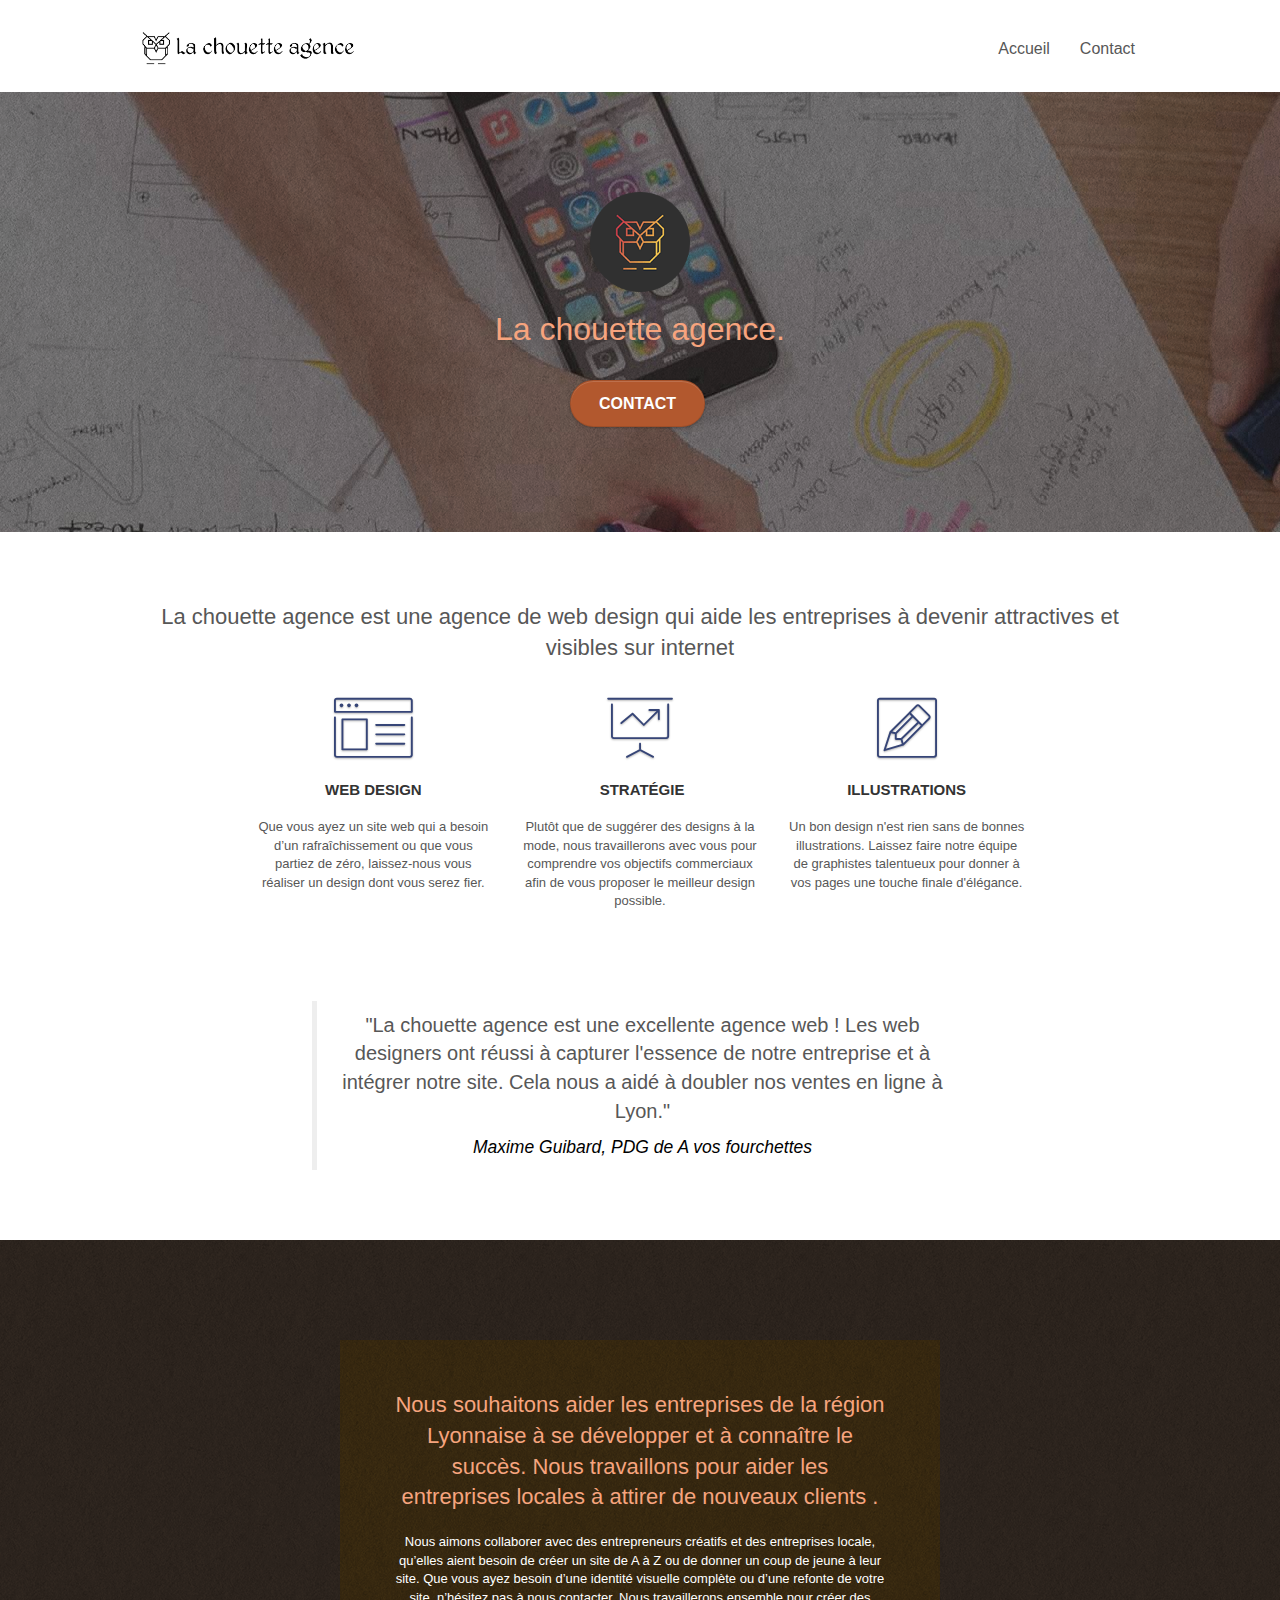
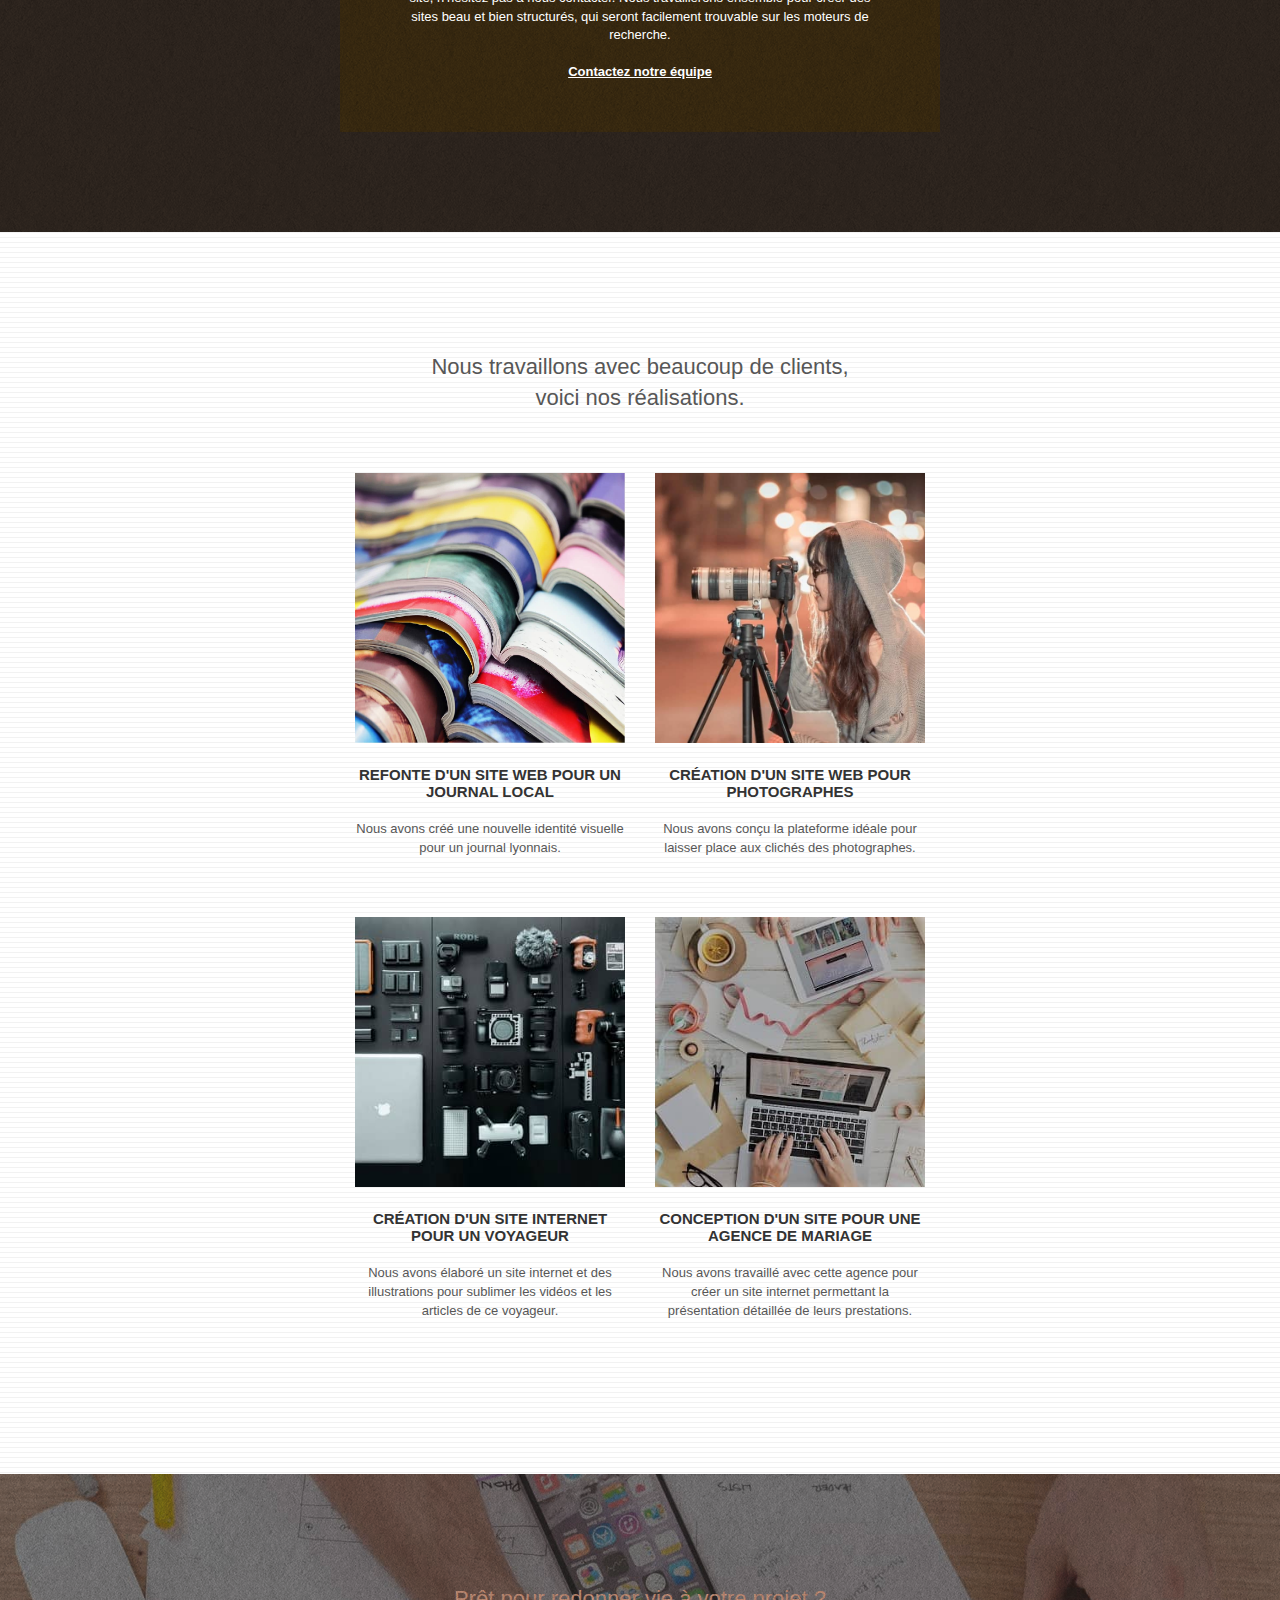
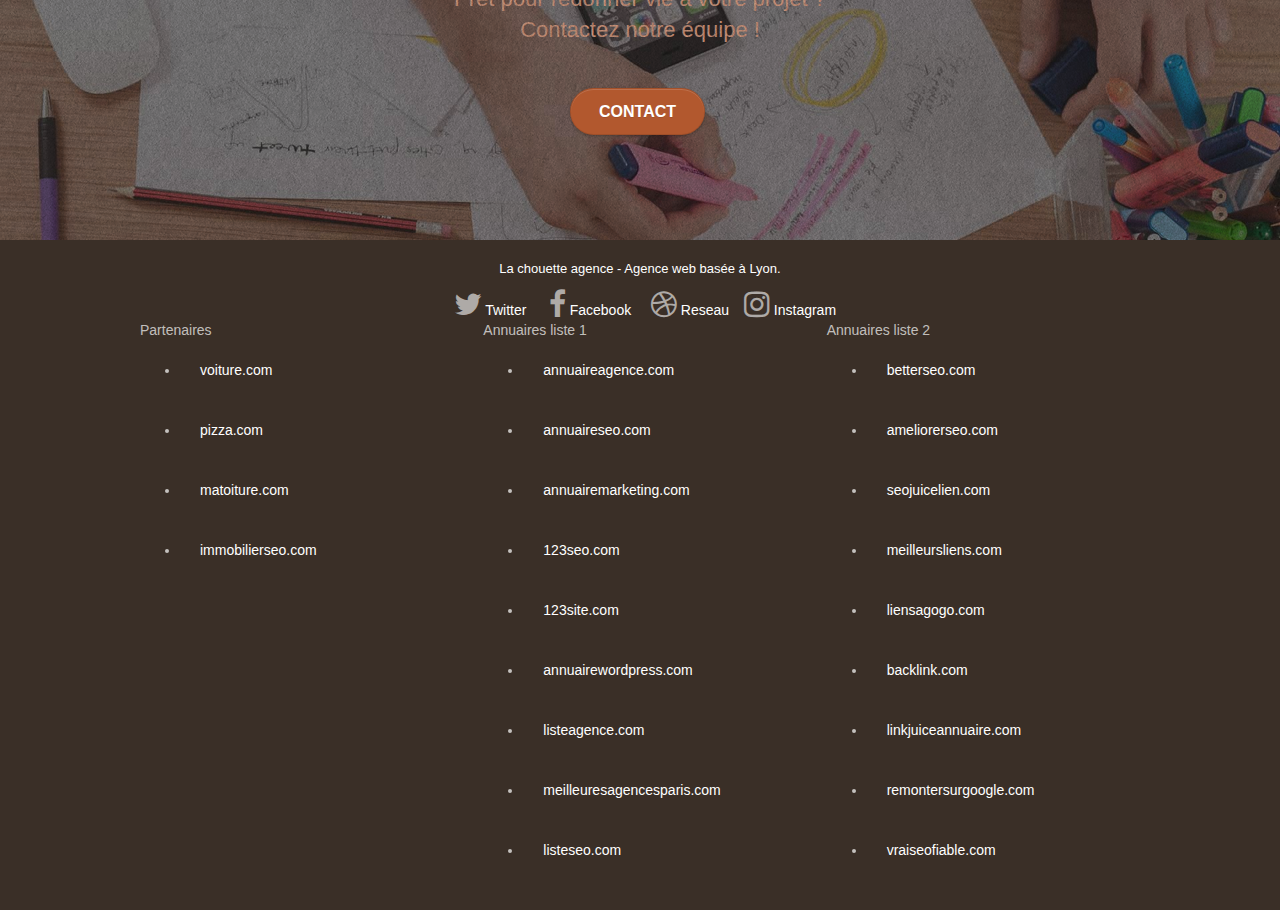
==== index.html @ d40ca48f "essai-defer" ====
<!doctype html>
<html lang="fr">
<head>
	<!-- Global site tag (gtag.js) - Google Analytics -->
<script async src="https://www.googletagmanager.com/gtag/js?id=UA-197945267-1"></script>

    <meta charset="utf-8">
	<meta name="robots" content="index">
    <meta name="description" content="La Chouette Agence est l'agence de web design sur Lyon pour vous aider a realiser tous vos projets (logo, design global, illustrations, animations, création de site ....) ">
    <meta name="viewport" content="width=device-width, initial-scale=1.0, viewport-fit=cover">
    <link rel="shortcut icon" type="image/png" href="favicon.jpg">
    
	<link rel="stylesheet" type="text/css" href="./css/bootstrap.css" media="all">
	<link rel="stylesheet" type="text/css" href="style.css" media="all">
	<link rel="stylesheet" type="text/css" href="./css/font-awesome.min.css" media="all">
	<link rel="stylesheet" type="text/css" href="./css/et-line.css" media="all">

	
    
	<script src="./js/jquery-2.1.0.js" defer ></script>
	<script src="./js/bootstrap.js" defer ></script>
	<script src="./js/blocs.js" async ></script>
	<script src="./js/jquery.touchSwipe.js" defer></script>
	<script src="./js/gmaps.js" defer ></script>

    <title>La Chouette Agence</title>

    
<!-- Analytics -->
 
<!-- Analytics END -->
    
</head>
<body>
<!-- Principal conteneur -->
<div class="page-container">
    
<!-- bloc-0 -->
<header class="bloc bgc-white l-bloc " id="bloc-0">
	<div class="container bloc-sm">
		<nav class="navbar row">
			<div class="navbar-header">
				<a class="navbar-brand" href="index.html"><img src="img/la-chouette-agence.png" alt="logo La Chouette Agence" height="40" /></a>
				<button id="nav-toggle" type="button" class="ui-navbar-toggle navbar-toggle" data-toggle="collapse" data-target=".navbar-1">
					<span class="sr-only">Toggle navigation</span><span class="icon-bar"></span><span class="icon-bar"></span><span class="icon-bar"></span>
				</button>
			</div>
			<div class="collapse navbar-collapse navbar-1 special-dropdown-nav">
				<ul class="site-navigation nav navbar-nav">
					<li>
						<a href="index.html">Accueil</a>
					</li>
					<li>
						<a href="Contact.html">Contact</a>
					</li>
				</ul>
			</div>
		</nav>
	</div>
</header>
<!-- bloc-0 END -->

<!-- bloc-1-presentation -->
<section class="bloc bgc-dark-slate-blue bg-banniere d-bloc bg-t-edge bloc-bg-texture texture-paper b-parallax" id="bloc-1-hero">
	<div class="container bloc-lg">
		<div class="row tight-width-whitespace">
			<div class="col-sm-12">
				<img src="img/logo.png" class="center-block image-resize-mode" width="100" alt="Logo en couleur de la chouette agence" />
				<h1 class="text-center hero-bloc-text tc-white ">
					La chouette agence.
				</h1>
				<div class="text-center">
					<a href="Contact.html" class="btn btn-lg btn-clean btn-rd cta-hero btn-atomic-tangerine" id="cta-hero">Contact</a>
				</div>
			</div>
		</div>
	</div>
</section>
<!-- bloc-1-presentation END -->

<!-- bloc-2-services -->
<section class="bloc bgc-white l-bloc" id="bloc-2-services">
	<div class="container bloc-md">
		<div class="row">
			<div class="col-sm-12 text-center">
				<h2>La chouette agence est une agence de web design qui aide les entreprises à devenir attractives et visibles sur internet</h2>
			</div>
		</div>
		<div class="row voffset-lg med-width-whitespace">
			<div class="col-sm-4">
				<div class="text-center">
					<span class="et-icon-browser sm-shadow icon-dark-slate-blue icons icon-lg"></span>
				</div>
				<h3 class="mg-md text-center">
					Web design
				</h3>
				<p class="text-center ">
					Que vous ayez un site web qui a besoin d&rsquo;un rafraîchissement ou que vous partiez de zéro, laissez-nous vous réaliser un design dont vous serez fier.
				</p>
			</div>
			<div class="col-sm-4">
				<div class="text-center">
					<span class="et-icon-presentation sm-shadow icon-dark-slate-blue icons icon-lg"></span>
				</div>
				<h3 class="mg-md text-center">
					&nbsp;Stratégie
				</h3>
				<p class="text-center ">
					Plutôt que de suggérer des designs à la mode, nous travaillerons avec vous pour comprendre vos objectifs commerciaux afin de vous proposer le meilleur design possible.<br>
				</p>
			</div>
			<div class="col-sm-4">
				<div class="text-center">
					<span class="et-icon-edit sm-shadow icon-dark-slate-blue icons icon-lg"></span>
				</div>
				<h3 class="mg-md text-center">
					Illustrations
				</h3>
				<p class="text-center ">
					Un bon design n'est rien sans de bonnes illustrations. Laissez faire notre équipe de graphistes talentueux pour donner à vos pages une touche finale d'élégance.
				</p>
			</div>
		</div>
		<div class="row voffset-lg voffset">
			<div class="col-xs-12 col-md-8 col-md-offset-2 text-center">
				<blockquote id="quote" >
					<p>"La chouette agence est une excellente agence web ! Les web designers ont réussi à capturer l'essence de notre entreprise et à intégrer notre site.
						Cela nous a aidé à doubler nos ventes en ligne à Lyon."
					</p>
					<cite id="cite" >Maxime Guibard, PDG de A vos fourchettes </cite>
				</blockquote>

			</div>
		</div>
	</div>
</section>
<!-- bloc-2-services END -->

<!-- bloc-3-what-i-do -->
<section class="bloc tc-white bgc-atomic-tangerine bg-presentation d-bloc bloc-bg-texture texture-paper b-parallax" id="bloc-3-what-i-do">
	<div class="container bloc-lg">
		<div class="row tight-width-whitespace black-background">
			<div class="col-sm-12">
				<h2 class="mg-md text-center tc-white">
					Nous souhaitons aider les entreprises de la région Lyonnaise à se développer et à connaître le succès. Nous travaillons pour aider les entreprises locales à attirer de nouveaux clients .<br>
				</h2>
				<p class="text-center white">
					Nous aimons collaborer avec des entrepreneurs créatifs et des entreprises locale, qu’elles aient besoin de créer un site de A à Z ou de donner un coup de jeune à leur site. Que vous ayez besoin d’une identité visuelle complète ou d’une refonte de votre site, n’hésitez pas à nous contacter. Nous travaillerons ensemble pour créer des sites beau et bien structurés, qui seront facilement trouvable sur les moteurs de recherche. <br><br><a class="ltc-white bold-link" href="page2.html">Contactez notre équipe</a><br>
				</p>
			</div>
		</div>
	</div>
</section>
<!-- bloc-3-what-i-do END -->

<!-- bloc-4-portfolio -->
<article class="bloc bgc-white bg-lines-h2-bg bg-repeat l-bloc" id="bloc-4-portfolio">
	<div class="container bloc-lg">
		<div class="row">
			<div class="col-sm-12 text-center">
				<h2 class="ancienne-image">Nous travaillons avec beaucoup de clients, <br> voici nos réalisations.</h2>
			</div>
		</div>
		<div class="row tight-width-whitespace portfolio-row">
			<div class="col-sm-6">
				<a href="#" data-lightbox="img/1.jpg" data-gallery-id="gallery-1" data-caption="Refonte d'un site web pour un journal local" data-frame="snapshot-lb"><img src="img/1.jpg" alt="image de livres" class="img-responsive portfolio-thumb" /></a>
				<h3 class="mg-md text-center">
					Refonte d'un site web pour un journal local
				</h3>
				<p class="text-center">
					Nous avons créé une nouvelle identité visuelle pour un journal lyonnais.
				</p>
			</div>
			<div class="col-sm-6">
				<a href="#" data-lightbox="img/2.jpg" data-gallery-id="gallery-1" data-caption="Création d'un site web pour photographes" data-frame="snapshot-lb"><img src="img/2.jpg" class="img-responsive portfolio-thumb" alt="image d'une photographe prenant une photo " /></a>
				<h3 class="mg-md text-center">
					Création d'un site web pour photographes
				</h3>
				<p class="text-center">
					Nous avons conçu la plateforme idéale pour laisser place aux clichés des photographes.
				</p>
			</div>
		</div>
		<div class="row tight-width-whitespace portfolio-row">
			<div class="col-sm-6">
				<a href="#" data-lightbox="img/3.jpg" data-gallery-id="gallery-1" data-caption="Création d'un site internet pour un voyageur" data-frame="snapshot-lb"><img src="img/3.jpg" class="img-responsive portfolio-thumb" alt="appareil photo et accessoires photos "/></a>
				<h3 class="mg-md text-center">
					Création d'un site internet pour un voyageur
				</h3>
				<p class="text-center">
					Nous avons élaboré un site internet et des illustrations pour sublimer les vidéos et les articles de ce voyageur.
				</p>
			</div>
			<div class="col-sm-6">
				<a href="#" data-lightbox="img/4.jpg" data-gallery-id="gallery-1" data-caption="Conception d'un site pour une agence de mariage" data-frame="snapshot-lb"><img src="img/4.jpg" class="img-responsive portfolio-thumb" alt="création en cours " /></a>
				<h3 class="mg-md text-center">
					Conception d'un site pour une agence de mariage
				</h3>
				<p class="text-center">
					Nous avons travaillé avec cette agence pour créer un site internet permettant la présentation détaillée de leurs prestations.
				</p>
			</div>
		</div>
	</div>
</article>
<!-- bloc-4-portfolio END -->

<!-- bloc-5-cta -->
<section class="bloc bgc-dark-slate-blue bg-banniere d-bloc bloc-bg-texture texture-paper" id="bloc-5-cta">
	<div class="container bloc-lg">
		<div class="row">
			<h2 class="mg-md text-center tc-white " id="projet">
				Prêt pour redonner vie à votre projet ?<br>Contactez notre équipe !
			</h2>
			<div class="col-sm-12 text-center">
				<a href="Contact.html".html class="btn btn-atomic-tangerine btn-clean btn-rd btn-lg cta-hero">Contact</a>
			</div>
		</div>
	</div>
</section>
<!-- bloc-5-cta END -->

<!-- Footer - bloc-8 -->
<footer class="bloc bgc-atomic-tangerine d-bloc" id="bloc-8">
	<div class="container bloc-sm">
		<div class="row">
			<div class="col-sm-12">
				<p class="text-center white">
					La chouette agence - Agence web basée à Lyon.<br>
				</p>
				<div class="row row-no-gutters social">
					<div class="col-sm-3">
						<div class="text-center">
							<a class="social" href="index.html"><span class="fa fa-twitter icon-md" ></span> Twitter</a>
						</div>
					</div>
					<div class="col-sm-3">
						<div class="text-center">
							<a class="social" href="index.html"><span class="fa fa-facebook icon-md" ></span> Facebook</a>
						</div>
					</div>
					<div class="col-sm-3">
						<div class="text-center">
							<a class="social" href="index.html"><span class="fa fa-dribbble icon-md" ></span> Reseau</a>
						</div>
					</div>
					<div class="col-sm-3">
						<div class="text-center">
							<a class="social" href="index.html"><span class="fa fa-instagram icon-md"></span> Instagram</a>
						</div>
					</div>
					
				</div>
				<div class="row">
					<div class="col-sm-4">
						Partenaires
							<ul class="partenaires">
								<li><a href="voiture.com">voiture.com</a></li>
								<li><a href="pizza.com">pizza.com</a></li>
								<li><a href="matoiture.com">matoiture.com</a></li>
								<li><a href="immobilierseo.com">immobilierseo.com</a></li>
							</ul>		
					</div>
					<div class="col-sm-4">
						Annuaires liste 1
						<ul class="annuaire1">
							<li><a href="annuaireagence.com">annuaireagence.com</a></li>
							<li><a href="annuaireseo.com">annuaireseo.com</a></li>
							<li><a href="annuairemarketing.com">annuairemarketing.com</a></li>
							<li><a href="123seoture.com">123seo.com</a></li>
							<li><a href="123site.com">123site.com</a></li>
							<li><a href="annuairewordpress.com">annuairewordpress.com</a></li>
							<li><a href="listeagence.com">listeagence.com</a></li>
							<li><a href="meilleuresagencesparis.com">meilleuresagencesparis.com</a></li>
							<li><a href="listeseo.com">listeseo.com</a></li>
						</ul>
					</div>
					<div class="col-sm-4">
						Annuaires liste 2
						<ul class="annuaire2">
							<li><a href="betterseo.com">betterseo.com</a></li>
							<li><a href="ameliorerseo.com">ameliorerseo.com</a></li>
							<li><a href="seojuicelien.com">seojuicelien.com</a></li>
							<li><a href="meilleursliens.com">meilleursliens.com</a></li>
							<li><a href="liensagogo.com">liensagogo.com</a></li>
							<li><a href="backlink.com">backlink.com</a></li>
							<li><a href="linkjuiceannuaire.com">linkjuiceannuaire.com</a></li>
							<li><a href="remontersurgoogle.com">remontersurgoogle.com</a></li>
							<li><a href="vraiseofiable.com">vraiseofiable.com</a></li>
						</ul>
					</div>
				</div>
			</div>
		</div>
	</div>
</footer>
<!-- Footer - bloc-8 END -->

</div>
<!-- Principal conteneur END -->
    

</body>
</html>
---- style.css ----
body {
    margin: 0;
    padding: 0;
    background: #FFF;
    overflow-x: hidden;
    -webkit-font-smoothing: antialiased;
    -moz-osx-font-smoothing: grayscale;
}
#quote p { 
    color: black;
    font-size: 20px !important;
}
#cite { 
    color: black !important;
}
.social {
    color: white !important;
}
.annuaire2 li { 
    padding: 20px;
    
}
.annuaire2 li a { 
    color: #FFFFFF !important;
}
.annuaire1 li { 
    padding: 20px;
}
.annuaire1 li a { 
    color: #FFFFFF !important;
}
.partenaires li { 
    padding: 20px;
}
.partenaires li a { 
    color: #FFFFFF !important;
}

#projet { 
    color: #eeae91 !important;
}

a,
button {
    transition: all .3s ease-in-out;
}

a:hover {
    text-decoration: underline;
    cursor: pointer;
}

#page-loading-blocs-notifaction {
    position: fixed;
    top: 0;
    bottom: 0;
    width: 100%;
    z-index: 100000;
    background: #FFFFFF url("img/pageload-spinner.gif") no-repeat center center;
}

.bloc {
    width: 100%;
    clear: both;
    background: 50% 50% no-repeat;
    padding: 0 50px;
    -webkit-background-size: cover;
    -moz-background-size: cover;
    -o-background-size: cover;
    background-size: cover;
    position: relative;
}

.bloc .container {
    padding-left: 0;
    padding-right: 0;
}

.bloc-lg {
    padding: 100px 50px;
}

.bloc-md {
    padding: 50px;
}

.bloc-sm {
    padding: 20px 50px;
}

.bg-center,
.bg-l-edge,
.bg-r-edge,
.bg-t-edge,
.bg-b-edge,
.bg-tl-edge,
.bg-bl-edge,
.bg-tr-edge,
.bg-br-edge,
.bg-repeat {
    -webkit-background-size: auto!important;
    -moz-background-size: auto!important;
    -o-background-size: auto!important;
    background-size: auto!important;
}

.bg-repeat {
    background: repeat;
}

.bg-t-edge {
    background: top no-repeat;
}

.bloc-bg-texture::before {
    content: "";
    background-size: 2px 2px;
    position: absolute;
    top: 0;
    bottom: 0;
    left: 0;
    right: 0;
}

.texture-paper::before {
    background: url("img/texture-paper.png");
    background-size: 280px 280px;
}

.b-parallax {
    background-attachment: fixed;
}

.d-bloc {
    color: rgba(255, 255, 255, .7);
}

.d-bloc button:hover {
    color: rgba(255, 255, 255, .9);
}

.d-bloc .icon-round,
.d-bloc .icon-square,
.d-bloc .icon-rounded,
.d-bloc .icon-semi-rounded-a,
.d-bloc .icon-semi-rounded-b {
    border-color: rgba(255, 255, 255, .9);
}

.d-bloc .divider-h span {
    border-color: rgba(255, 255, 255, .2);
}

.d-bloc .a-btn,
.d-bloc .navbar a,
.d-bloc .navbar-brand,
.d-bloc a .icon-sm,
.d-bloc a .icon-md,
.d-bloc a .icon-lg,
.d-bloc a .icon-xl,
.d-bloc h1 a,
.d-bloc h2 a,
.d-bloc h3 a,
.d-bloc h4 a,
.d-bloc h5 a,
.d-bloc h6 a,
.d-bloc p a {
    color: rgba(255, 255, 255, .6);
}

.d-bloc .a-btn:hover,
.d-bloc .navbar a:hover,
.d-bloc .navbar-brand:hover,
.d-bloc a:hover .icon-sm,
.d-bloc a:hover .icon-md,
.d-bloc a:hover .icon-lg,
.d-bloc a:hover .icon-xl,
.d-bloc h1 a:hover,
.d-bloc h2 a:hover,
.d-bloc h3 a:hover,
.d-bloc h4 a:hover,
.d-bloc h5 a:hover,
.d-bloc h6 a:hover,
.d-bloc p a:hover {
    color: rgba(255, 255, 255, 1);
}

.d-bloc .navbar-toggle .icon-bar {
    background: rgba(255, 255, 255, 1);
}

.d-bloc .btn-wire,
.d-bloc .btn-wire:hover {
    color: rgba(255, 255, 255, 1);
    border-color: rgba(255, 255, 255, 1);
}

.d-bloc .panel {
    color: rgba(0, 0, 0, .5);
}

.d-bloc .panel button:hover {
    color: rgba(0, 0, 0, .7);
}

.d-bloc .panel icon {
    border-color: rgba(0, 0, 0, .7);
}

.d-bloc .panel .divider-h span {
    border-color: rgba(0, 0, 0, .1);
}

.d-bloc .panel .a-btn {
    color: rgba(0, 0, 0, .6);
}

.d-bloc .panel .a-btn:hover {
    color: rgba(0, 0, 0, 1);
}

.d-bloc .panel .btn-wire,
.d-bloc .panel .btn-wire:hover {
    color: rgba(0, 0, 0, .7);
    border-color: rgba(0, 0, 0, .3);
}

.d-bloc .panel,
.l-bloc {
    color: rgba(0, 0, 0, .5);
}

.d-bloc .panel button:hover,
.l-bloc button:hover {
    color: rgba(0, 0, 0, .7);
}

.l-bloc .icon-round,
.l-bloc .icon-square,
.l-bloc .icon-rounded,
.l-bloc .icon-semi-rounded-a,
.l-bloc .icon-semi-rounded-b {
    border-color: rgba(0, 0, 0, .7);
}

.d-bloc .panel .divider-h span,
.l-bloc .divider-h span {
    border-color: rgba(0, 0, 0, .1);
}

.d-bloc .panel .a-btn,
.l-bloc .a-btn,
.l-bloc .navbar a,
.l-bloc .navbar-brand,
.l-bloc a .icon-sm,
.l-bloc a .icon-md,
.l-bloc a .icon-lg,
.l-bloc a .icon-xl,
.l-bloc h1 a,
.l-bloc h2 a,
.l-bloc h3 a,
.l-bloc h4 a,
.l-bloc h5 a,
.l-bloc h6 a,
.l-bloc p a {
    color: rgba(0, 0, 0, .6);
}

.d-bloc .panel .a-btn:hover,
.l-bloc .a-btn:hover,
.l-bloc .navbar a:hover,
.l-bloc .navbar-brand:hover,
.l-bloc a:hover .icon-sm,
.l-bloc a:hover .icon-md,
.l-bloc a:hover .icon-lg,
.l-bloc a:hover .icon-xl,
.l-bloc h1 a:hover,
.l-bloc h2 a:hover,
.l-bloc h3 a:hover,
.l-bloc h4 a:hover,
.l-bloc h5 a:hover,
.l-bloc h6 a:hover,
.l-bloc p a:hover {
    color: rgba(0, 0, 0, 1);
}

.l-bloc .navbar-toggle .icon-bar {
    color: rgba(0, 0, 0, .6);
}

.d-bloc .panel .btn-wire,
.d-bloc .panel .btn-wire:hover,
.l-bloc .btn-wire,
.l-bloc .btn-wire:hover {
    color: rgba(0, 0, 0, .7);
    border-color: rgba(0, 0, 0, .3);
}

.voffset {
    margin-top: 30px;
}

.voffset-lg {
    margin-top: 80px;
}

.row-no-gutters {
    margin-right: 0;
    margin-left: 0;
}

.row.row-no-gutters > [class^="col-"],
.row.row-no-gutters > [class*=" col-"] {
    padding-right: 0;
    padding-left: 0;
}

#bloc-1-hero h1 {
    font-size: 32px;
}

.navbar {
    margin-bottom: 0;
    z-index: 1;
}

.navbar-brand {
    height: auto;
    padding: 3px 15px;
    font-size: 25px;
    font-weight: normal;
    font-weight: 600;
    line-height: 44px;
}

.navbar-brand img {
    max-height: 200px;
    margin: 0 5px 0 0;
    display: inline;
}

.navbar-brand img[src$=svg] {
    min-width: 100px;
}

.nav-center .navbar-brand img {
    margin: 0;
}

.navbar .nav {
    padding-top: 2px;
    margin-right: -16px;
    float: right;
    z-index: 1;
}

.nav > li {
    float: left;
    margin-top: 4px;
    font-size: 16px;
}

.navbar-nav .open .dropdown-menu > li > a {
    text-align: inherit;
}

.nav > li a:hover,
.nav > li a:focus {
    background: transparent;
}

.navbar-toggle {
    margin: 10px 10px 0 0;
    border: 0px;
}

.navbar-toggle:hover {
    background: transparent!important;
}

.navbar-toggle .icon-bar {
    background-color: rgba(0, 0, 0, .5);
    width: 26px;
}

.nav-invert .navbar .nav {
    float: left;
}

.nav-invert .navbar-header,
.nav-invert .navbar-brand {
    float: right;
    position: relative;
    z-index: 2;
}

@media (min-width: 768px) {
    .site-navigation {
        position: absolute;
        top: 50%;
        right: 20px;
        transform: translate(0, -50%);
        -webkit-transform: translateY(-50%);
    }
    .nav > li .dropdown-menu a,
    .nav > li .dropdown-menu a:hover {
        color: #484848;
    }
    .nav-invert .site-navigation {
        left: 0;
        right: 0;
    }
    .nav-center {
        text-align: center;
    }
    .nav-center .navbar-header {
        width: 100%;
    }
    .nav-center .navbar-header,
    .nav-center .navbar-brand,
    .nav-center .nav > li {
        float: none;
        display: inline-block;
    }
    .nav-center .site-navigation {
        position: relative;
        width: 100%;
        right: 0;
        margin-right: 0px;
        margin-top: 20px;
    }
    .nav-center.mini-nav .navbar-toggle {
        float: none;
        margin: 10px auto 0;
    }
}

.nav > li > .dropdown a {
    background: none!important;
    display: block;
    padding: 14px 15px;
}

nav .caret {
    margin: 0 5px;
}

.dropdown-menu .dropdown-menu {
    top: -8px;
    left: 100%;
}

.dropdown-menu .dropmenu-flow-right {
    top: 100%;
    left: 0;
    margin-left: -1px;
    border-top-left-radius: 0;
    border-top-right-radius: 0;
}

.dropdown-menu .dropdown span {
    border: 4px solid black;
    border-top-color: transparent;
    border-right-color: transparent;
    border-bottom-color: transparent;
    margin: 6px -5px 0 0!important;
    float: right;
}

.mg-md {
    margin-top: 10px;
    margin-bottom: 20px;
}

.mg-lg {
    margin-top: 10px;
    margin-bottom: 40px;
}

.btn {
    margin: 0 5px 5px 0;
}

.btn.pull-right {
    margin: 0 0 5px 5px;
}

.btn-d,
.btn-d:hover,
.btn-d:focus {
    color: #FFF;
    background: rgba(0, 0, 0, .3);
}

button {
    outline: none!important;
}

.btn-rd {
    border-radius: 40px;
}

.btn-clean {
    border: 1px solid rgba(0, 0, 0, .08);
    border-bottom-color: rgba(0, 0, 0, .1);
    text-shadow: 0 1px 0 rgba(0, 0, 1, .1);
    box-shadow: 0 1px 3px rgba(0, 0, 1, .25), inset 0 1px 0 0 rgba(255, 255, 255, .15);
}

.icon-md {
    font-size: 30px!important;
}

.icon-lg {
    font-size: 60px!important;
}

.sm-shadow {
    text-shadow: 0 1px 2px rgba(0, 0, 0, .3);
}

.panel-sq,
.panel-sq .panel-heading,
.panel-sq .panel-footer {
    border-radius: 0;
}

.panel-rd {
    border-radius: 30px;
}

.panel-rd .panel-heading {
    border-radius: 29px 29px 0 0;
}

.panel-rd .panel-footer {
    border-radius: 0 0 29px 29px;
}

.form-control {
    border-color: rgba(0, 0, 0, .1);
    box-shadow: none;
}

.scrollToTop {
    width: 40px;
    height: 40px;
    position: fixed;
    bottom: 20px;
    right: 20px;
    opacity: 0;
    z-index: 500;
    transition: all .3s ease-in-out;
}

.scrollToTop span {
    margin-top: 6px;
}

.showScrollTop {
    font-size: 14px;
    opacity: 1;
}

a[data-lightbox] {
    position: relative;
    display: block;
    text-align: center;
}

a[data-lightbox]:hover::before {
    content: "+";
    font-family: "HelveticaNeue-Light", "Helvetica Neue Light", "Helvetica Neue", Helvetica, Arial;
    font-size: 32px;
    width: 50px;
    height: 50px;
    margin-left: -25px;
    border-radius: 50%;
    background: rgba(0, 0, 0, .6);
    color: #FFF;
    font-weight: 100;
    z-index: 1;
    position: absolute;
    top: 50%;
    transform: translateY(-50%);
    -webkit-transform: translateY(-50%);
}

a[data-lightbox]:hover img {
    opacity: 0.6;
    -webkit-animation-fill-mode: none;
    animation-fill-mode: none;
}

#lightbox-modal {
    display: flex;
    align-items: center;
}

#lightbox-modal .modal-dialog {
    width: 90%;
    max-width: 900px;
    margin: 0 auto 0;
}

#lightbox-modal .modal-dialog img {
    max-height: 90vh;
    margin: 0 auto;
}

.lightbox-caption {
    padding: 20px;
    color: #FFF;
    background: rgba(0, 0, 0, .5);
    position: absolute;
    left: 15px;
    right: 15px;
    bottom: 5px;
}

.close-lightbox {
    color: #FFF;
    font-size: 30px;
    position: absolute;
    top: 20px;
    right: 20px;
    z-index: 20;
    background: rgba(0, 0, 0, .5);
    border: none;
    line-height: 30px;
    padding: 0 9px 5px;
    opacity: 0.3;
}

.close-lightbox:hover,
.next-lightbox:hover,
.prev-lightbox:hover {
    opacity: 1.0;
    color: #FFF;
}

.next-lightbox,
.prev-lightbox {
    font-size: 20px;
    color: rgba(255, 255, 255, .9);
    background: rgba(0, 0, 0, .5);
    transition: all .2s ease-in-out;
    position: absolute;
    top: 45%;
    z-index: 1;
    opacity: 0.4;
}

.next-lightbox {
    padding: 6px 8px 1px 13px;
    right: 25px;
}

.prev-lightbox {
    padding: 6px 13px 1px 10px;
    left: 25px;
}

.snapshot-lb .modal-body {
    padding-bottom: 45px;
}

.snapshot-lb .lightbox-caption {
    padding: 0;
    color: rgba(0, 0, 0, .5);
    background: none;
}

h1,
h2,
h3,
h4,
h5,
h6,
p,
label,
.btn,
a {
    font-family: "helvetica";
    font-weight: 400;
    color: rgb(87, 87, 87)!important;
}

.container {
    max-width: 1000px;
}

.hero-bloc-text {
    font-size: 38px;
}

.hero-bloc-text-sub {
    font-size: 36px;
}

.statement-bloc-text {
    line-height: 26px;
    font-style: italic;
    font-size: 20px;
    text-align: center;
    font-weight: lighter;
    max-width: 520px;
    margin: auto auto auto auto;
}

p {
    font-size: 13px;
}

.tight-width-whitespace {
    max-width: 600px;
    margin: auto auto auto auto;
}

.h1 {
    font-size: 20px;
    font-family: "Open Sans";
}

.cta-hero {
    margin-top: 22px;
    color: #FFFFFF!important;
    text-transform: uppercase;
    padding: 12px 28px 12px 28px;
    font-size: 16px;
    font-weight: 700;
}

.social {
    max-width: 400px;
    margin: auto auto auto auto;
}

h2 {
    font-size: 22px;
    line-height: 1.4em;
}

h3 {
    font-size: 15px;
    text-transform: uppercase;
    font-weight: 700;
    color: #333333!important;
}

.med-width-whitespace {
    max-width: 800px;
    margin: auto auto auto auto;
    box-shadow: 0px 0px 0px #000000;
}

h1 {
    color: #333333!important;
}

h4 {
    color: #333333!important;
}

.icons {
    margin-bottom: 14px;
    margin-top: 24px;
}

.white {
    color: #FFFFFF!important;
}

.portfolio-thumb {
    margin-bottom: 24px;
}

.portfolio-row {
    margin-bottom: 44px;
    margin-top: 50px;
}

.avatar {
    box-shadow: 0px 4px 9px rgba(0, 0, 0, 0.3);
}

.black-background {
    background-color: rgba( 78, 55, 14, 0.7);
    padding: 40px 40px 40px 40px;
}

.bold-link {
    font-weight: 900;
    text-decoration: underline!important;
}

.bgc-white {
    background-color: #FFFFFF;
}

.bgc-dark-slate-blue {
    background-color: #364577;
}

.bgc-atomic-tangerine {
    background-color: #3a2f27;
}

.tc-white {
    color: #f6a47e!important;
}

.btn-atomic-tangerine {
    background: #b2582e;
    color: #FFFFFF!important;
}

.btn-atomic-tangerine:hover {
    background: #c27956!important;
    color: #FFFFFF!important;
}

.ltc-white {
    color: #FFFFFF!important;
}

.ltc-white:hover {
    color: #cccccc!important;
}

.ltc-atomic-tangerine {
    color: #F3976C!important;
}

.ltc-atomic-tangerine:hover {
    color: #c27956!important;
}

.icon-dark-slate-blue {
    color: #364577!important;
    border-color: #364577!important;
}

.bg-dots-bg {
    background-image: url("img/dots-bg.png");
}

.bg-lines-h2-bg {
    background-image: url("img/lines-h2-bg.png");
}

.bg-banniere {
    background-image: url("img/la-chouette-agence-banniere.jpg");
}

.bg-presentation {
    background-image: url("img/image-de-presentation.jpg");
}

@media (max-width: 1024px) {
    .bloc {
        padding-left: 20px;
        padding-right: 20px;
    }
    .bloc.full-width-bloc,
    .bloc-tile-2.full-width-bloc .container,
    .bloc-tile-3.full-width-bloc .container,
    .bloc-tile-4.full-width-bloc .container {
        padding-left: 0;
        padding-right: 0;
    }
}

@media (max-width: 992px) and (min-width: 768px) {
    .navbar .nav {
        max-width: 80%
    }
    .nav-center.navbar .nav {
        max-width: 100%
    }
}

@media only screen and (min-width: 768px) and (max-width: 1024px) and (orientation: landscape) {
    .b-parallax {
        background-attachment: scroll;
    }
}

@media only screen and (min-width: 1024px) and (max-width: 1366px) and (-webkit-min-device-pixel-ratio: 1.5) {
    .b-parallax {
        background-attachment: scroll;
    }
}

@media (max-width: 991px) {
    .container {
        width: 100%;
    }
    .b-parallax {
        background-attachment: scroll;
    }
    .page-container,
   
   
    .bloc-group,
    .bloc-group .bloc {
        display: block;
        width: 100%;
    }
    .bloc-fill-screen .fill-bloc-top-edge,
    .bloc-fill-screen .fill-bloc-bottom-edge {
        padding: 0 20px;
    }
}

@media (max-width: 767px) {
    
    h1,
    h2,
    h3,
    h4,
    h5,
    h6,
    p,
    #disqus_thread {
        padding-left: 10px!important;
        padding-right: 10px!important;
    }
    .b-parallax {
        background-attachment: scroll;
    }
    .navbar .nav {
        padding-top: 0;
        border-top: 1px solid rgba(0, 0, 0, .2);
        float: none!important;
    }
    .navbar.row {
        margin-left: 0;
        margin-right: 0;
    }
    .site-navigation {
        position: inherit;
        transform: none;
        -webkit-transform: none;
        -ms-transform: none;
    }
    .nav > li {
        margin-top: 0;
        border-bottom: 1px solid rgba(0, 0, 0, .1);
        background: rgba(0, 0, 0, .05);
        text-align: left;
        padding-left: 15px;
        width: 100%;
    }
    .nav > li:hover {
        background: rgba(0, 0, 0, .08);
    }
    .dropdown .dropdown a .caret {
        float: none;
        margin: 5px 0 0 10px!important;
        border: 4px solid black;
        border-bottom-color: transparent;
        border-right-color: transparent;
        border-left-color: transparent;
    }
    #hero-bloc .navbar .nav {
        background: rgba(0, 0, 0, .8);
    }
    #hero-bloc .navbar .nav a {
        color: rgba(255, 255, 255, .6);
    }
    .hero {
        padding: 50px 0;
    }
   
    .navbar-collapse {
        padding: 0;
        overflow-x: hidden;
        -webkit-box-shadow: none;
        box-shadow: none;
    }
    .navbar-brand img {
        max-height: 40px;
        max-width: 212px;
    }
    .nav-invert .navbar-header {
        float: none;
        width: 100%;
    }
    .nav-invert .navbar-toggle {
        float: left;
        margin-left: 10px;
    }
    .bloc {
        padding-left: 0;
        padding-right: 0;
    }
    .bloc-xxl,
    .bloc-xl,
    .bloc-lg {
        padding: 40px 0;
    }
    .bloc-tile-2 .container,
    .bloc-tile-3 .container,
    .bloc-tile-4 .container,
    .bloc-fill-screen .fill-bloc-top-edge,
    .bloc-fill-screen .fill-bloc-bottom-edge {
        padding-left: 0;
        padding-right: 0;
    }
    .a-block {
        padding: 0 10px;
    }
    .btn-dwn {
        display: none;
    }
    .voffset {
        margin-top: 5px;
    }
    .voffset-md {
        margin-top: 20px;
    }
    .voffset-lg {
        margin-top: 30px;
    }
    form {
        padding: 5px;
    }
    .close-lightbox {
        display: inline-block;
    }
    .blocsapp-device-iphone5 {
        background-size: 216px 425px;
        padding-top: 60px;
        width: 216px;
        height: 425px;
    }
    .blocsapp-device-iphone5 img {
        width: 180px;
        height: 320px;
    }
}

@media (max-width: 400px) {
    .bloc {
        padding-left: 0;
        padding-right: 0;
    }
}

@media (max-width: 767px) {
    .bloc-mob-center-text {
        text-align: center;
    }
}

.ancienne-image { 
    font-size: 22px;
}
---- css/et-line.css ----
@font-face {
    font-family: et-line;
    src: url(../fonts/et-line.eot);
    src: url(../fonts/et-line.eot?#iefix) format('embedded-opentype'), url(../fonts/et-line.woff) format('woff'), url(../fonts/et-line.ttf) format('truetype'), url(../fonts/et-line.svg#et-line) format('svg');
    font-weight: 400;
    font-style: normal
}

.et-icon-adjustments,
.et-icon-alarmclock,
.et-icon-anchor,
.et-icon-aperture,
.et-icon-attachment,
.et-icon-bargraph,
.et-icon-basket,
.et-icon-beaker,
.et-icon-bike,
.et-icon-book-open,
.et-icon-briefcase,
.et-icon-browser,
.et-icon-calendar,
.et-icon-camera,
.et-icon-caution,
.et-icon-chat,
.et-icon-circle-compass,
.et-icon-clipboard,
.et-icon-clock,
.et-icon-cloud,
.et-icon-compass,
.et-icon-desktop,
.et-icon-dial,
.et-icon-document,
.et-icon-documents,
.et-icon-download,
.et-icon-dribbble,
.et-icon-edit,
.et-icon-envelope,
.et-icon-expand,
.et-icon-facebook,
.et-icon-flag,
.et-icon-focus,
.et-icon-gears,
.et-icon-genius,
.et-icon-gift,
.et-icon-global,
.et-icon-globe,
.et-icon-googleplus,
.et-icon-grid,
.et-icon-happy,
.et-icon-hazardous,
.et-icon-heart,
.et-icon-hotairballoon,
.et-icon-hourglass,
.et-icon-key,
.et-icon-laptop,
.et-icon-layers,
.et-icon-lifesaver,
.et-icon-lightbulb,
.et-icon-linegraph,
.et-icon-linkedin,
.et-icon-lock,
.et-icon-magnifying-glass,
.et-icon-map,
.et-icon-map-pin,
.et-icon-megaphone,
.et-icon-mic,
.et-icon-mobile,
.et-icon-newspaper,
.et-icon-notebook,
.et-icon-paintbrush,
.et-icon-paperclip,
.et-icon-pencil,
.et-icon-phone,
.et-icon-picture,
.et-icon-pictures,
.et-icon-piechart,
.et-icon-presentation,
.et-icon-pricetags,
.et-icon-printer,
.et-icon-profile-female,
.et-icon-profile-male,
.et-icon-puzzle,
.et-icon-quote,
.et-icon-recycle,
.et-icon-refresh,
.et-icon-ribbon,
.et-icon-rss,
.et-icon-sad,
.et-icon-scissors,
.et-icon-scope,
.et-icon-search,
.et-icon-shield,
.et-icon-speedometer,
.et-icon-strategy,
.et-icon-streetsign,
.et-icon-tablet,
.et-icon-target,
.et-icon-telescope,
.et-icon-toolbox,
.et-icon-tools,
.et-icon-tools-2,
.et-icon-trophy,
.et-icon-tumblr,
.et-icon-twitter,
.et-icon-upload,
.et-icon-video,
.et-icon-wallet,
.et-icon-wine {
    font-family: et-line;
    speak: none;
    font-style: normal;
    font-weight: 400;
    font-variant: normal;
    text-transform: none;
    line-height: 1;
    -webkit-font-smoothing: antialiased;
    -moz-osx-font-smoothing: grayscale;
    display: inline-block
}

.et-icon-mobile:before {
    content: "\e000"
}

.et-icon-laptop:before {
    content: "\e001"
}

.et-icon-desktop:before {
    content: "\e002"
}

.et-icon-tablet:before {
    content: "\e003"
}

.et-icon-phone:before {
    content: "\e004"
}

.et-icon-document:before {
    content: "\e005"
}

.et-icon-documents:before {
    content: "\e006"
}

.et-icon-search:before {
    content: "\e007"
}

.et-icon-clipboard:before {
    content: "\e008"
}

.et-icon-newspaper:before {
    content: "\e009"
}

.et-icon-notebook:before {
    content: "\e00a"
}

.et-icon-book-open:before {
    content: "\e00b"
}

.et-icon-browser:before {
    content: "\e00c"
}

.et-icon-calendar:before {
    content: "\e00d"
}

.et-icon-presentation:before {
    content: "\e00e"
}

.et-icon-picture:before {
    content: "\e00f"
}

.et-icon-pictures:before {
    content: "\e010"
}

.et-icon-video:before {
    content: "\e011"
}

.et-icon-camera:before {
    content: "\e012"
}

.et-icon-printer:before {
    content: "\e013"
}

.et-icon-toolbox:before {
    content: "\e014"
}

.et-icon-briefcase:before {
    content: "\e015"
}

.et-icon-wallet:before {
    content: "\e016"
}

.et-icon-gift:before {
    content: "\e017"
}

.et-icon-bargraph:before {
    content: "\e018"
}

.et-icon-grid:before {
    content: "\e019"
}

.et-icon-expand:before {
    content: "\e01a"
}

.et-icon-focus:before {
    content: "\e01b"
}

.et-icon-edit:before {
    content: "\e01c"
}

.et-icon-adjustments:before {
    content: "\e01d"
}

.et-icon-ribbon:before {
    content: "\e01e"
}

.et-icon-hourglass:before {
    content: "\e01f"
}

.et-icon-lock:before {
    content: "\e020"
}

.et-icon-megaphone:before {
    content: "\e021"
}

.et-icon-shield:before {
    content: "\e022"
}

.et-icon-trophy:before {
    content: "\e023"
}

.et-icon-flag:before {
    content: "\e024"
}

.et-icon-map:before {
    content: "\e025"
}

.et-icon-puzzle:before {
    content: "\e026"
}

.et-icon-basket:before {
    content: "\e027"
}

.et-icon-envelope:before {
    content: "\e028"
}

.et-icon-streetsign:before {
    content: "\e029"
}

.et-icon-telescope:before {
    content: "\e02a"
}

.et-icon-gears:before {
    content: "\e02b"
}

.et-icon-key:before {
    content: "\e02c"
}

.et-icon-paperclip:before {
    content: "\e02d"
}

.et-icon-attachment:before {
    content: "\e02e"
}

.et-icon-pricetags:before {
    content: "\e02f"
}

.et-icon-lightbulb:before {
    content: "\e030"
}

.et-icon-layers:before {
    content: "\e031"
}

.et-icon-pencil:before {
    content: "\e032"
}

.et-icon-tools:before {
    content: "\e033"
}

.et-icon-tools-2:before {
    content: "\e034"
}

.et-icon-scissors:before {
    content: "\e035"
}

.et-icon-paintbrush:before {
    content: "\e036"
}

.et-icon-magnifying-glass:before {
    content: "\e037"
}

.et-icon-circle-compass:before {
    content: "\e038"
}

.et-icon-linegraph:before {
    content: "\e039"
}

.et-icon-mic:before {
    content: "\e03a"
}

.et-icon-strategy:before {
    content: "\e03b"
}

.et-icon-beaker:before {
    content: "\e03c"
}

.et-icon-caution:before {
    content: "\e03d"
}

.et-icon-recycle:before {
    content: "\e03e"
}

.et-icon-anchor:before {
    content: "\e03f"
}

.et-icon-profile-male:before {
    content: "\e040"
}

.et-icon-profile-female:before {
    content: "\e041"
}

.et-icon-bike:before {
    content: "\e042"
}

.et-icon-wine:before {
    content: "\e043"
}

.et-icon-hotairballoon:before {
    content: "\e044"
}

.et-icon-globe:before {
    content: "\e045"
}

.et-icon-genius:before {
    content: "\e046"
}

.et-icon-map-pin:before {
    content: "\e047"
}

.et-icon-dial:before {
    content: "\e048"
}

.et-icon-chat:before {
    content: "\e049"
}

.et-icon-heart:before {
    content: "\e04a"
}

.et-icon-cloud:before {
    content: "\e04b"
}

.et-icon-upload:before {
    content: "\e04c"
}

.et-icon-download:before {
    content: "\e04d"
}

.et-icon-target:before {
    content: "\e04e"
}

.et-icon-hazardous:before {
    content: "\e04f"
}

.et-icon-piechart:before {
    content: "\e050"
}

.et-icon-speedometer:before {
    content: "\e051"
}

.et-icon-global:before {
    content: "\e052"
}

.et-icon-compass:before {
    content: "\e053"
}

.et-icon-lifesaver:before {
    content: "\e054"
}

.et-icon-clock:before {
    content: "\e055"
}

.et-icon-aperture:before {
    content: "\e056"
}

.et-icon-quote:before {
    content: "\e057"
}

.et-icon-scope:before {
    content: "\e058"
}

.et-icon-alarmclock:before {
    content: "\e059"
}

.et-icon-refresh:before {
    content: "\e05a"
}

.et-icon-happy:before {
    content: "\e05b"
}

.et-icon-sad:before {
    content: "\e05c"
}

.et-icon-facebook:before {
    content: "\e05d"
}

.et-icon-twitter:before {
    content: "\e05e"
}

.et-icon-googleplus:before {
    content: "\e05f"
}

.et-icon-rss:before {
    content: "\e060"
}

.et-icon-tumblr:before {
    content: "\e061"
}

.et-icon-linkedin:before {
    content: "\e062"
}

.et-icon-dribbble:before {
    content: "\e063"
}
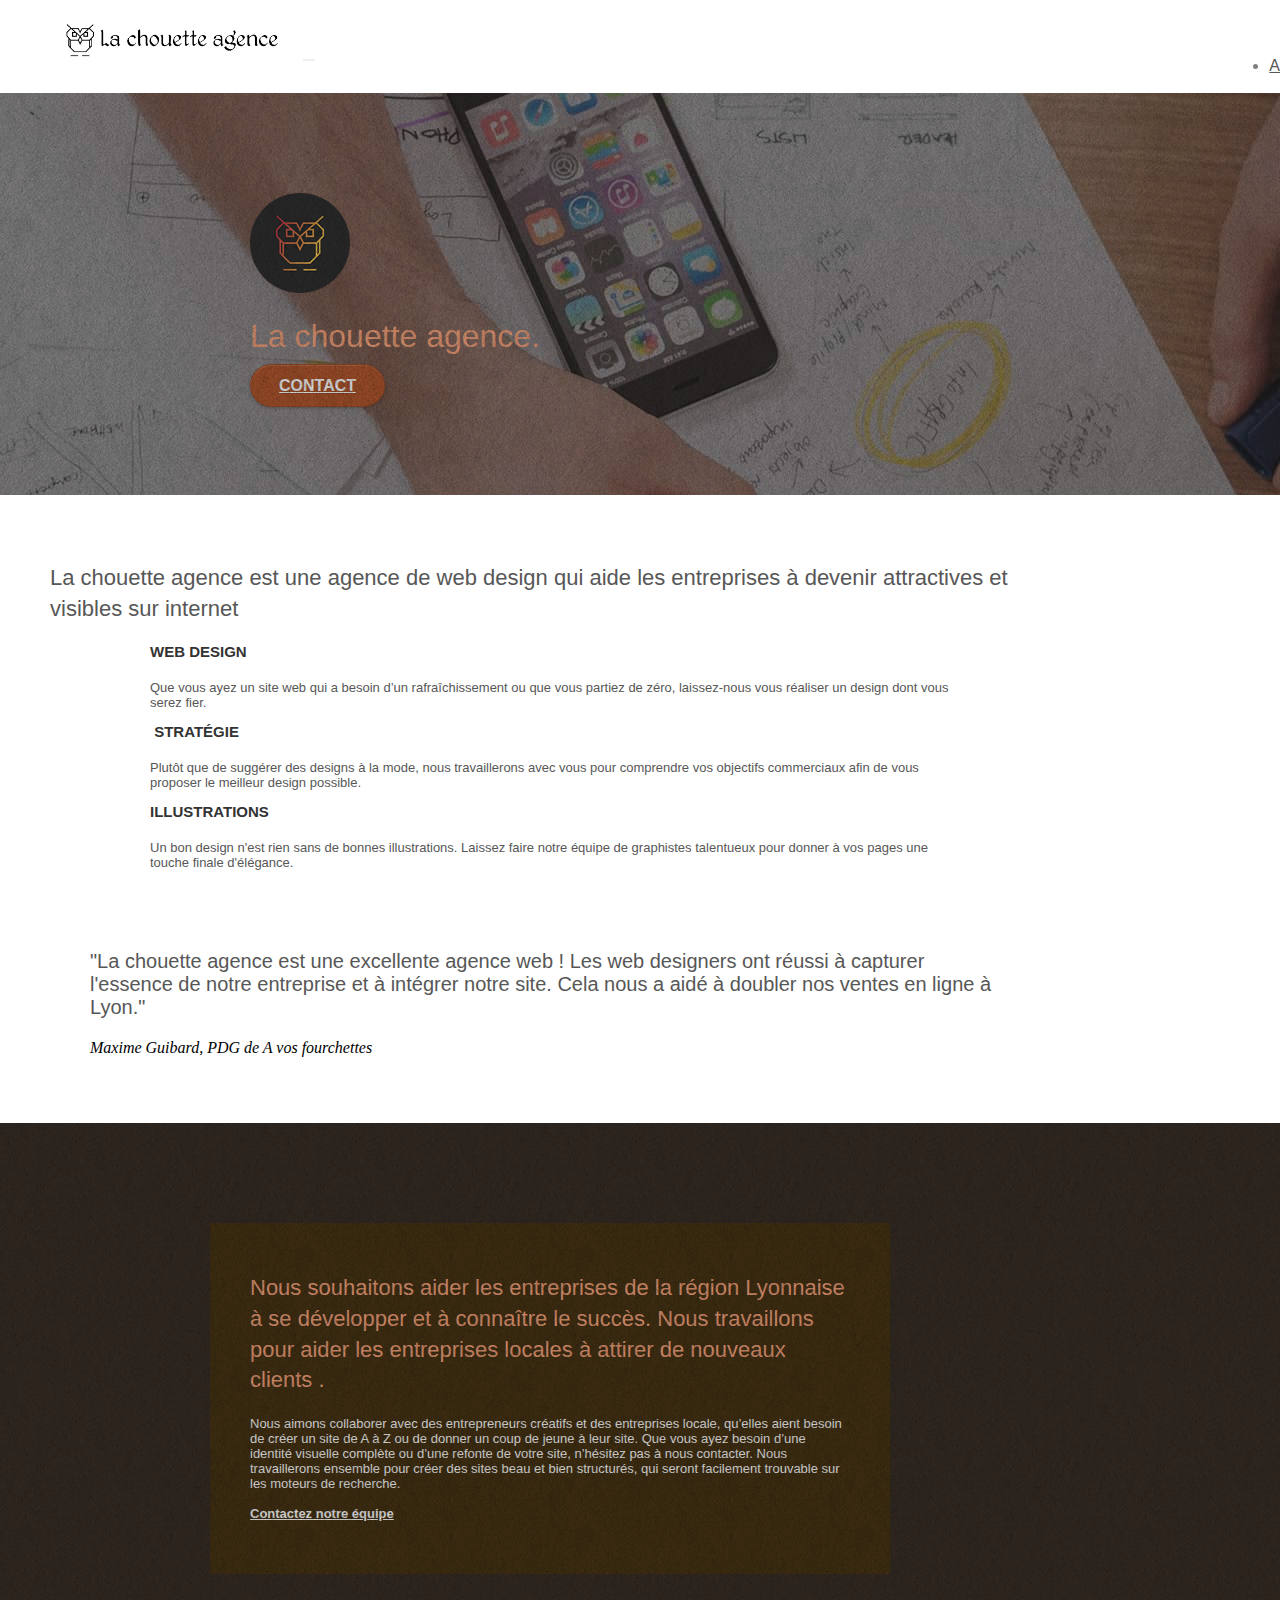
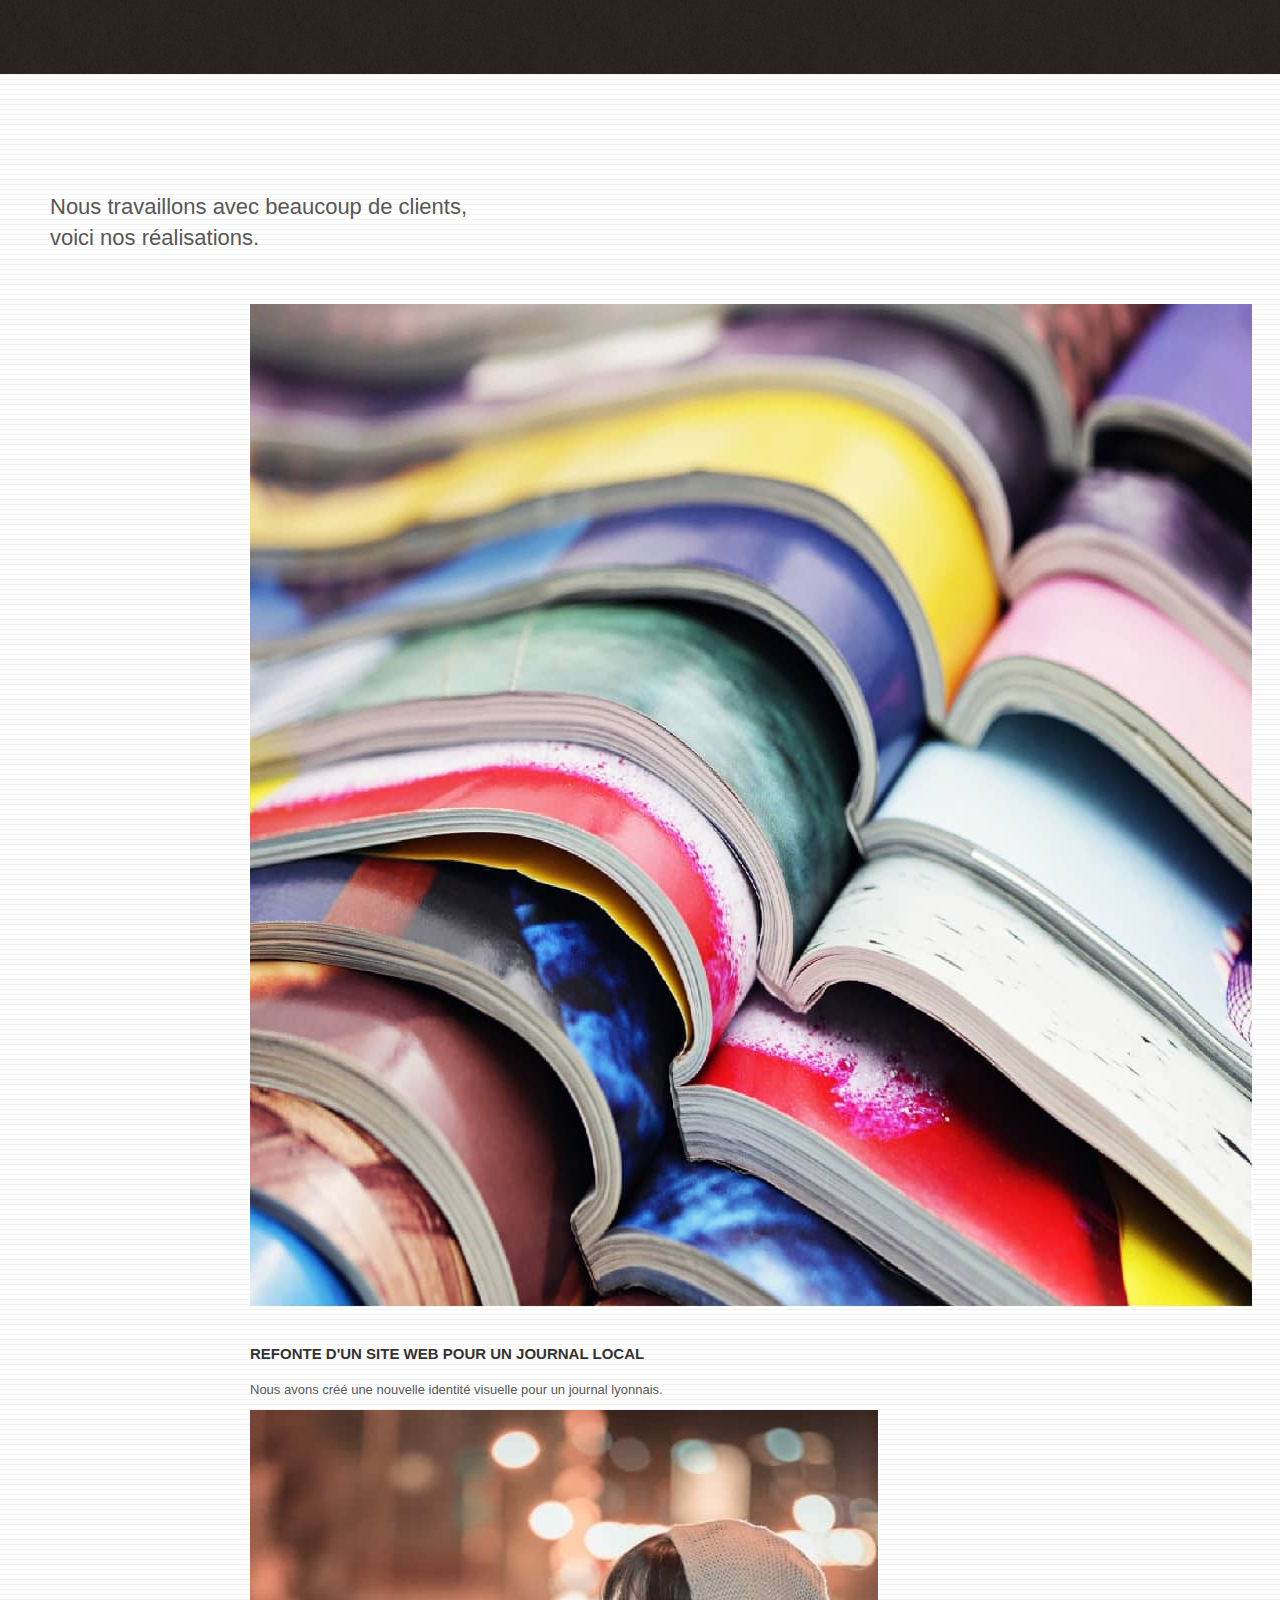
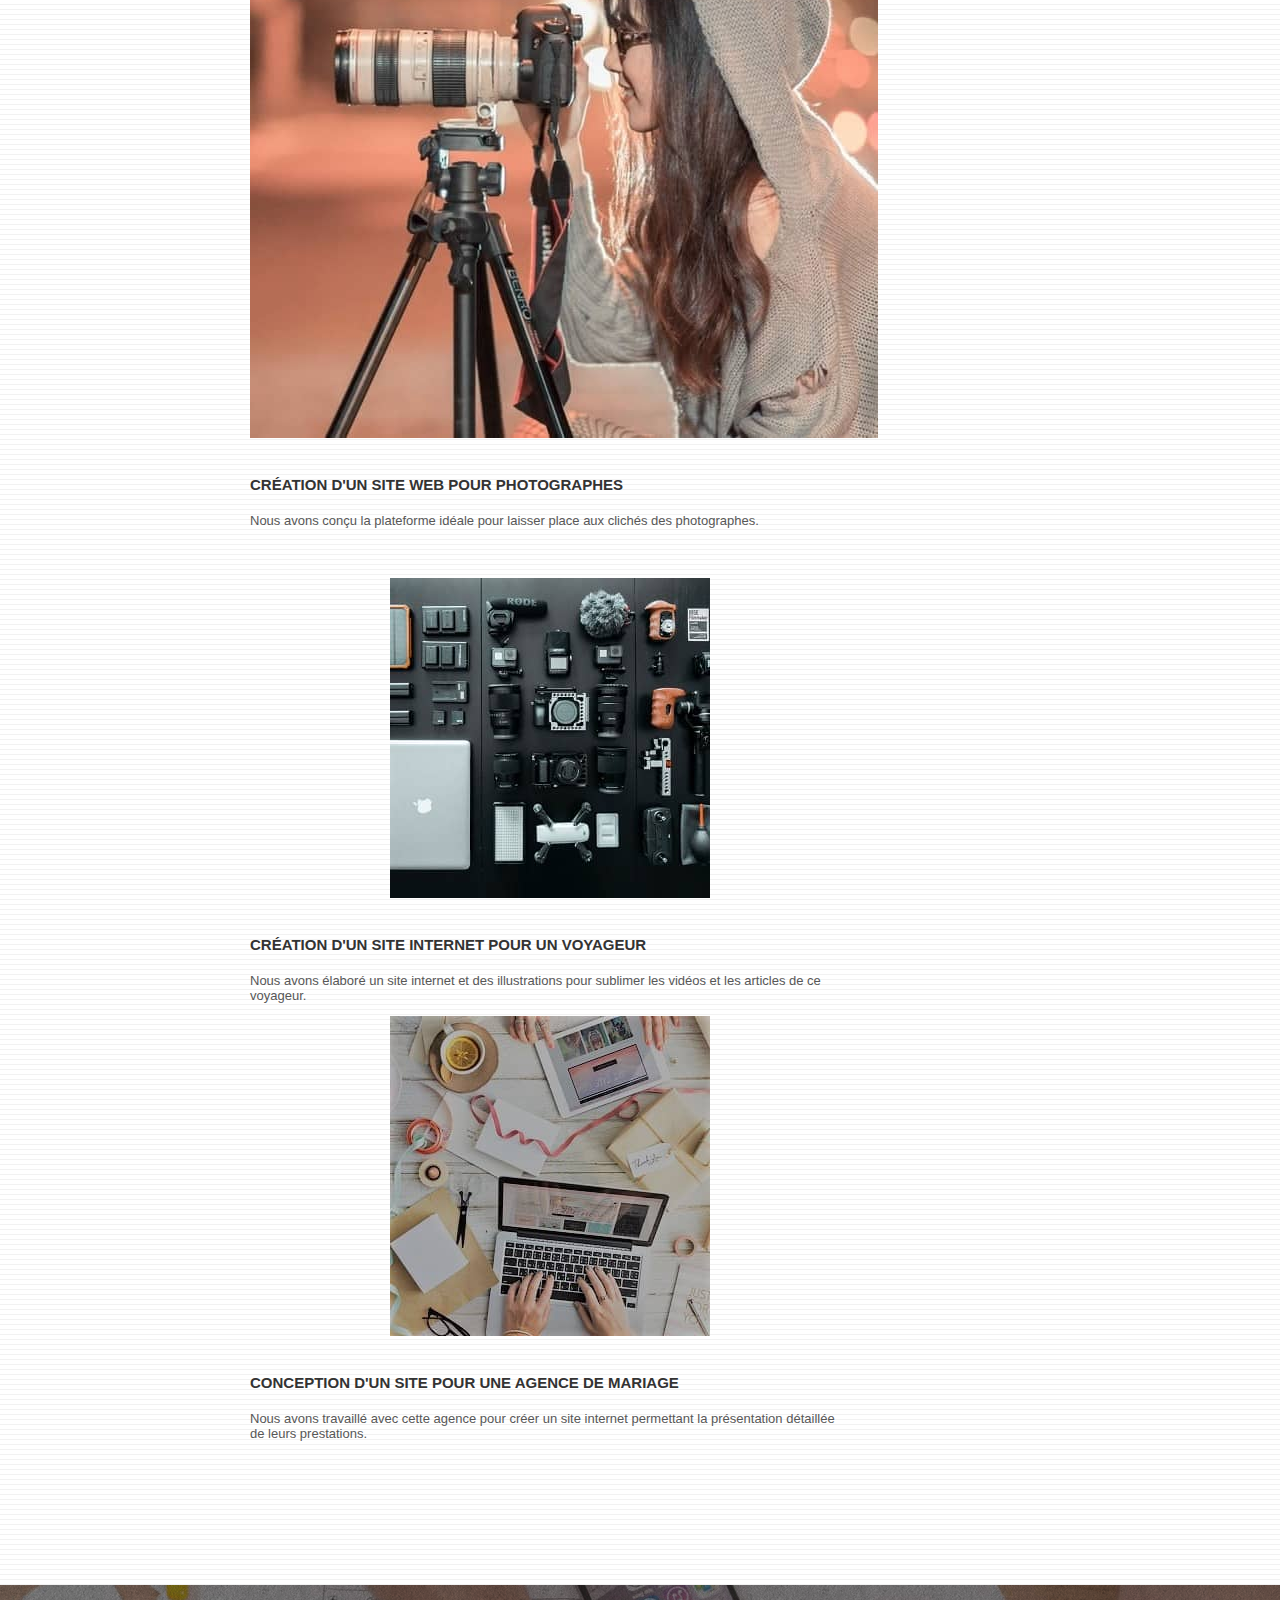
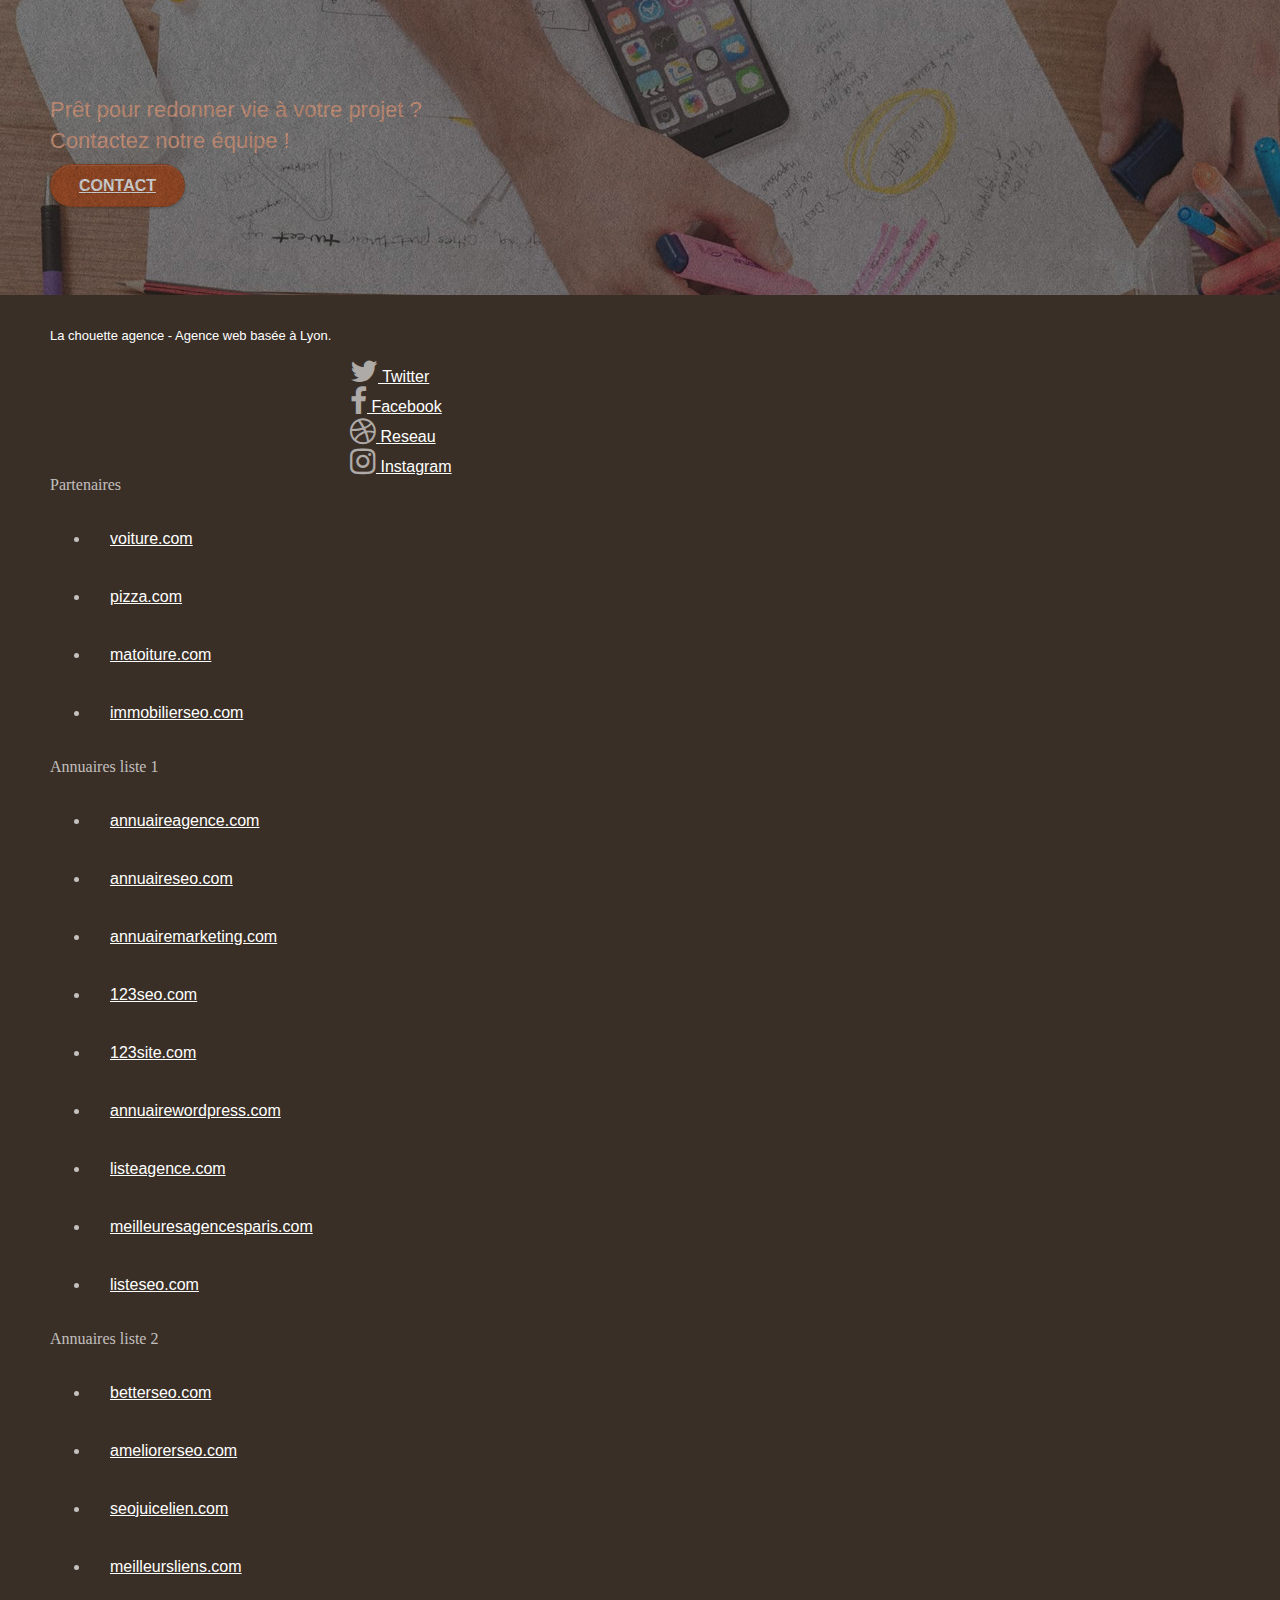
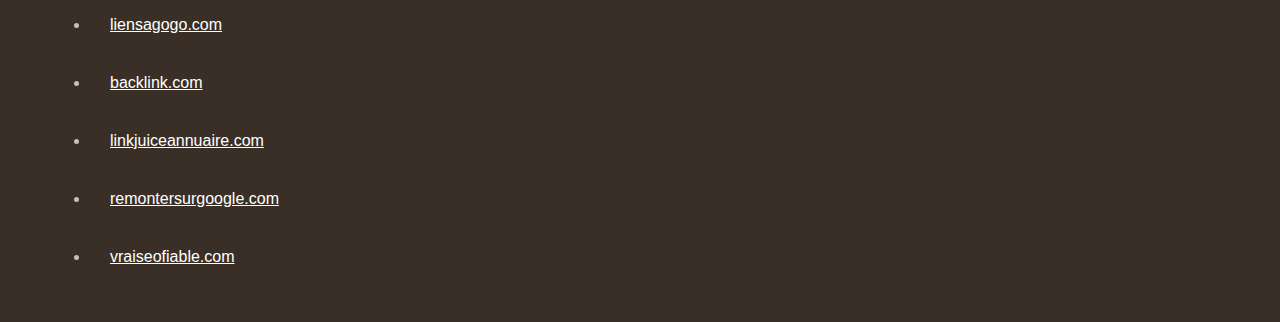
==== commit c10e2698: "essai min bootstrap et line" ====
--- a/index.html
+++ b/index.html
@@ -8,12 +8,12 @@
 	<meta name="robots" content="index">
     <meta name="description" content="La Chouette Agence est l'agence de web design sur Lyon pour vous aider a realiser tous vos projets (logo, design global, illustrations, animations, création de site ....) ">
     <meta name="viewport" content="width=device-width, initial-scale=1.0, viewport-fit=cover">
-    <link rel="shortcut icon" type="image/png" href="favicon.jpg">
-    
-	<link rel="stylesheet" type="text/css" href="./css/bootstrap.css" media="all">
-	<link rel="stylesheet" type="text/css" href="style.css" media="all">
+    <link rel="shortcut icon" type="image/jpg" href="favicon.jpg">
+    
+	<link rel="stylesheet" type="text/css" href="./css/bootstrap.min.css" media="all">
+	<link rel="stylesheet" type="text/css" href="style.min.css" media="all">
 	<link rel="stylesheet" type="text/css" href="./css/font-awesome.min.css" media="all">
-	<link rel="stylesheet" type="text/css" href="./css/et-line.css" media="all">
+	<link rel="stylesheet" type="text/css" href="./css/et-line.min.css" media="all">
 
 	
     
@@ -213,7 +213,7 @@
 				Prêt pour redonner vie à votre projet ?<br>Contactez notre équipe !
 			</h2>
 			<div class="col-sm-12 text-center">
-				<a href="Contact.html".html class="btn btn-atomic-tangerine btn-clean btn-rd btn-lg cta-hero">Contact</a>
+				<a href="Contact.html" class="btn btn-atomic-tangerine btn-clean btn-rd btn-lg cta-hero">Contact</a>
 			</div>
 		</div>
 	</div>
--- a/style.min.css
+++ b/style.min.css
@@ -0,0 +1 @@
+body{margin:0;padding:0;background:#fff;overflow-x:hidden;-webkit-font-smoothing:antialiased;-moz-osx-font-smoothing:grayscale}#quote p{color:#000;font-size:20px!important}#cite{color:#000!important}.social{color:#fff!important}.annuaire2 li{padding:20px}.annuaire2 li a{color:#fff!important}.annuaire1 li{padding:20px}.annuaire1 li a{color:#fff!important}.partenaires li{padding:20px}.partenaires li a{color:#fff!important}#projet{color:#eeae91!important}a,button{transition:all .3s ease-in-out}a:hover{text-decoration:underline;cursor:pointer}#page-loading-blocs-notifaction{position:fixed;top:0;bottom:0;width:100%;z-index:100000;background:#fff url(img/pageload-spinner.gif) no-repeat center center}.bloc{width:100%;clear:both;background:50% 50% no-repeat;padding:0 50px;-webkit-background-size:cover;-moz-background-size:cover;-o-background-size:cover;background-size:cover;position:relative}.bloc .container{padding-left:0;padding-right:0}.bloc-lg{padding:100px 50px}.bloc-md{padding:50px}.bloc-sm{padding:20px 50px}.bg-b-edge,.bg-bl-edge,.bg-br-edge,.bg-center,.bg-l-edge,.bg-r-edge,.bg-repeat,.bg-t-edge,.bg-tl-edge,.bg-tr-edge{-webkit-background-size:auto!important;-moz-background-size:auto!important;-o-background-size:auto!important;background-size:auto!important}.bg-repeat{background:repeat}.bg-t-edge{background:top no-repeat}.bloc-bg-texture::before{content:"";background-size:2px 2px;position:absolute;top:0;bottom:0;left:0;right:0}.texture-paper::before{background:url(img/texture-paper.png);background-size:280px 280px}.b-parallax{background-attachment:fixed}.d-bloc{color:rgba(255,255,255,.7)}.d-bloc button:hover{color:rgba(255,255,255,.9)}.d-bloc .icon-round,.d-bloc .icon-rounded,.d-bloc .icon-semi-rounded-a,.d-bloc .icon-semi-rounded-b,.d-bloc .icon-square{border-color:rgba(255,255,255,.9)}.d-bloc .divider-h span{border-color:rgba(255,255,255,.2)}.d-bloc .a-btn,.d-bloc .navbar a,.d-bloc .navbar-brand,.d-bloc a .icon-lg,.d-bloc a .icon-md,.d-bloc a .icon-sm,.d-bloc a .icon-xl,.d-bloc h1 a,.d-bloc h2 a,.d-bloc h3 a,.d-bloc h4 a,.d-bloc h5 a,.d-bloc h6 a,.d-bloc p a{color:rgba(255,255,255,.6)}.d-bloc .a-btn:hover,.d-bloc .navbar a:hover,.d-bloc .navbar-brand:hover,.d-bloc a:hover .icon-lg,.d-bloc a:hover .icon-md,.d-bloc a:hover .icon-sm,.d-bloc a:hover .icon-xl,.d-bloc h1 a:hover,.d-bloc h2 a:hover,.d-bloc h3 a:hover,.d-bloc h4 a:hover,.d-bloc h5 a:hover,.d-bloc h6 a:hover,.d-bloc p a:hover{color:#fff}.d-bloc .navbar-toggle .icon-bar{background:#fff}.d-bloc .btn-wire,.d-bloc .btn-wire:hover{color:#fff;border-color:#fff}.d-bloc .panel{color:rgba(0,0,0,.5)}.d-bloc .panel button:hover{color:rgba(0,0,0,.7)}.d-bloc .panel icon{border-color:rgba(0,0,0,.7)}.d-bloc .panel .divider-h span{border-color:rgba(0,0,0,.1)}.d-bloc .panel .a-btn{color:rgba(0,0,0,.6)}.d-bloc .panel .a-btn:hover{color:#000}.d-bloc .panel .btn-wire,.d-bloc .panel .btn-wire:hover{color:rgba(0,0,0,.7);border-color:rgba(0,0,0,.3)}.d-bloc .panel,.l-bloc{color:rgba(0,0,0,.5)}.d-bloc .panel button:hover,.l-bloc button:hover{color:rgba(0,0,0,.7)}.l-bloc .icon-round,.l-bloc .icon-rounded,.l-bloc .icon-semi-rounded-a,.l-bloc .icon-semi-rounded-b,.l-bloc .icon-square{border-color:rgba(0,0,0,.7)}.d-bloc .panel .divider-h span,.l-bloc .divider-h span{border-color:rgba(0,0,0,.1)}.d-bloc .panel .a-btn,.l-bloc .a-btn,.l-bloc .navbar a,.l-bloc .navbar-brand,.l-bloc a .icon-lg,.l-bloc a .icon-md,.l-bloc a .icon-sm,.l-bloc a .icon-xl,.l-bloc h1 a,.l-bloc h2 a,.l-bloc h3 a,.l-bloc h4 a,.l-bloc h5 a,.l-bloc h6 a,.l-bloc p a{color:rgba(0,0,0,.6)}.d-bloc .panel .a-btn:hover,.l-bloc .a-btn:hover,.l-bloc .navbar a:hover,.l-bloc .navbar-brand:hover,.l-bloc a:hover .icon-lg,.l-bloc a:hover .icon-md,.l-bloc a:hover .icon-sm,.l-bloc a:hover .icon-xl,.l-bloc h1 a:hover,.l-bloc h2 a:hover,.l-bloc h3 a:hover,.l-bloc h4 a:hover,.l-bloc h5 a:hover,.l-bloc h6 a:hover,.l-bloc p a:hover{color:#000}.l-bloc .navbar-toggle .icon-bar{color:rgba(0,0,0,.6)}.d-bloc .panel .btn-wire,.d-bloc .panel .btn-wire:hover,.l-bloc .btn-wire,.l-bloc .btn-wire:hover{color:rgba(0,0,0,.7);border-color:rgba(0,0,0,.3)}.voffset{margin-top:30px}.voffset-lg{margin-top:80px}.row-no-gutters{margin-right:0;margin-left:0}.row.row-no-gutters>[class*=" col-"],.row.row-no-gutters>[class^=col-]{padding-right:0;padding-left:0}#bloc-1-hero h1{font-size:32px}.navbar{margin-bottom:0;z-index:1}.navbar-brand{height:auto;padding:3px 15px;font-size:25px;font-weight:400;font-weight:600;line-height:44px}.navbar-brand img{max-height:200px;margin:0 5px 0 0;display:inline}.navbar-brand img[src$=svg]{min-width:100px}.nav-center .navbar-brand img{margin:0}.navbar .nav{padding-top:2px;margin-right:-16px;float:right;z-index:1}.nav>li{float:left;margin-top:4px;font-size:16px}.navbar-nav .open .dropdown-menu>li>a{text-align:inherit}.nav>li a:focus,.nav>li a:hover{background:0 0}.navbar-toggle{margin:10px 10px 0 0;border:0}.navbar-toggle:hover{background:0 0!important}.navbar-toggle .icon-bar{background-color:rgba(0,0,0,.5);width:26px}.nav-invert .navbar .nav{float:left}.nav-invert .navbar-brand,.nav-invert .navbar-header{float:right;position:relative;z-index:2}@media (min-width:768px){.site-navigation{position:absolute;top:50%;right:20px;transform:translate(0,-50%);-webkit-transform:translateY(-50%)}.nav>li .dropdown-menu a,.nav>li .dropdown-menu a:hover{color:#484848}.nav-invert .site-navigation{left:0;right:0}.nav-center{text-align:center}.nav-center .navbar-header{width:100%}.nav-center .nav>li,.nav-center .navbar-brand,.nav-center .navbar-header{float:none;display:inline-block}.nav-center .site-navigation{position:relative;width:100%;right:0;margin-right:0;margin-top:20px}.nav-center.mini-nav .navbar-toggle{float:none;margin:10px auto 0}}.nav>li>.dropdown a{background:0 0!important;display:block;padding:14px 15px}nav .caret{margin:0 5px}.dropdown-menu .dropdown-menu{top:-8px;left:100%}.dropdown-menu .dropmenu-flow-right{top:100%;left:0;margin-left:-1px;border-top-left-radius:0;border-top-right-radius:0}.dropdown-menu .dropdown span{border:4px solid #000;border-top-color:transparent;border-right-color:transparent;border-bottom-color:transparent;margin:6px -5px 0 0!important;float:right}.mg-md{margin-top:10px;margin-bottom:20px}.mg-lg{margin-top:10px;margin-bottom:40px}.btn{margin:0 5px 5px 0}.btn.pull-right{margin:0 0 5px 5px}.btn-d,.btn-d:focus,.btn-d:hover{color:#fff;background:rgba(0,0,0,.3)}button{outline:0!important}.btn-rd{border-radius:40px}.btn-clean{border:1px solid rgba(0,0,0,.08);border-bottom-color:rgba(0,0,0,.1);text-shadow:0 1px 0 rgba(0,0,1,.1);box-shadow:0 1px 3px rgba(0,0,1,.25),inset 0 1px 0 0 rgba(255,255,255,.15)}.icon-md{font-size:30px!important}.icon-lg{font-size:60px!important}.sm-shadow{text-shadow:0 1px 2px rgba(0,0,0,.3)}.panel-sq,.panel-sq .panel-footer,.panel-sq .panel-heading{border-radius:0}.panel-rd{border-radius:30px}.panel-rd .panel-heading{border-radius:29px 29px 0 0}.panel-rd .panel-footer{border-radius:0 0 29px 29px}.form-control{border-color:rgba(0,0,0,.1);box-shadow:none}.scrollToTop{width:40px;height:40px;position:fixed;bottom:20px;right:20px;opacity:0;z-index:500;transition:all .3s ease-in-out}.scrollToTop span{margin-top:6px}.showScrollTop{font-size:14px;opacity:1}a[data-lightbox]{position:relative;display:block;text-align:center}a[data-lightbox]:hover::before{content:"+";font-family:HelveticaNeue-Light,"Helvetica Neue Light","Helvetica Neue",Helvetica,Arial;font-size:32px;width:50px;height:50px;margin-left:-25px;border-radius:50%;background:rgba(0,0,0,.6);color:#fff;font-weight:100;z-index:1;position:absolute;top:50%;transform:translateY(-50%);-webkit-transform:translateY(-50%)}a[data-lightbox]:hover img{opacity:.6;-webkit-animation-fill-mode:none;animation-fill-mode:none}#lightbox-modal{display:flex;align-items:center}#lightbox-modal .modal-dialog{width:90%;max-width:900px;margin:0 auto 0}#lightbox-modal .modal-dialog img{max-height:90vh;margin:0 auto}.lightbox-caption{padding:20px;color:#fff;background:rgba(0,0,0,.5);position:absolute;left:15px;right:15px;bottom:5px}.close-lightbox{color:#fff;font-size:30px;position:absolute;top:20px;right:20px;z-index:20;background:rgba(0,0,0,.5);border:none;line-height:30px;padding:0 9px 5px;opacity:.3}.close-lightbox:hover,.next-lightbox:hover,.prev-lightbox:hover{opacity:1;color:#fff}.next-lightbox,.prev-lightbox{font-size:20px;color:rgba(255,255,255,.9);background:rgba(0,0,0,.5);transition:all .2s ease-in-out;position:absolute;top:45%;z-index:1;opacity:.4}.next-lightbox{padding:6px 8px 1px 13px;right:25px}.prev-lightbox{padding:6px 13px 1px 10px;left:25px}.snapshot-lb .modal-body{padding-bottom:45px}.snapshot-lb .lightbox-caption{padding:0;color:rgba(0,0,0,.5);background:0 0}.btn,a,h1,h2,h3,h4,h5,h6,label,p{font-family:helvetica;font-weight:400;color:#575757!important}.container{max-width:1000px}.hero-bloc-text{font-size:38px}.hero-bloc-text-sub{font-size:36px}.statement-bloc-text{line-height:26px;font-style:italic;font-size:20px;text-align:center;font-weight:lighter;max-width:520px;margin:auto auto auto auto}p{font-size:13px}.tight-width-whitespace{max-width:600px;margin:auto auto auto auto}.h1{font-size:20px;font-family:"Open Sans"}.cta-hero{margin-top:22px;color:#fff!important;text-transform:uppercase;padding:12px 28px 12px 28px;font-size:16px;font-weight:700}.social{max-width:400px;margin:auto auto auto auto}h2{font-size:22px;line-height:1.4em}h3{font-size:15px;text-transform:uppercase;font-weight:700;color:#333!important}.med-width-whitespace{max-width:800px;margin:auto auto auto auto;box-shadow:0 0 0 #000}h1{color:#333!important}h4{color:#333!important}.icons{margin-bottom:14px;margin-top:24px}.white{color:#fff!important}.portfolio-thumb{margin-bottom:24px}.portfolio-row{margin-bottom:44px;margin-top:50px}.avatar{box-shadow:0 4px 9px rgba(0,0,0,.3)}.black-background{background-color:rgba(78,55,14,.7);padding:40px 40px 40px 40px}.bold-link{font-weight:900;text-decoration:underline!important}.bgc-white{background-color:#fff}.bgc-dark-slate-blue{background-color:#364577}.bgc-atomic-tangerine{background-color:#3a2f27}.tc-white{color:#f6a47e!important}.btn-atomic-tangerine{background:#b2582e;color:#fff!important}.btn-atomic-tangerine:hover{background:#c27956!important;color:#fff!important}.ltc-white{color:#fff!important}.ltc-white:hover{color:#ccc!important}.ltc-atomic-tangerine{color:#f3976c!important}.ltc-atomic-tangerine:hover{color:#c27956!important}.icon-dark-slate-blue{color:#364577!important;border-color:#364577!important}.bg-dots-bg{background-image:url(img/dots-bg.png)}.bg-lines-h2-bg{background-image:url(img/lines-h2-bg.png)}.bg-banniere{background-image:url(img/la-chouette-agence-banniere.jpg)}.bg-presentation{background-image:url(img/image-de-presentation.jpg)}@media (max-width:1024px){.bloc{padding-left:20px;padding-right:20px}.bloc-tile-2.full-width-bloc .container,.bloc-tile-3.full-width-bloc .container,.bloc-tile-4.full-width-bloc .container,.bloc.full-width-bloc{padding-left:0;padding-right:0}}@media (max-width:992px) and (min-width:768px){.navbar .nav{max-width:80%}.nav-center.navbar .nav{max-width:100%}}@media only screen and (min-width:768px) and (max-width:1024px) and (orientation:landscape){.b-parallax{background-attachment:scroll}}@media only screen and (min-width:1024px) and (max-width:1366px) and (-webkit-min-device-pixel-ratio:1.5){.b-parallax{background-attachment:scroll}}@media (max-width:991px){.container{width:100%}.b-parallax{background-attachment:scroll}.bloc-group,.bloc-group .bloc,.page-container{display:block;width:100%}.bloc-fill-screen .fill-bloc-bottom-edge,.bloc-fill-screen .fill-bloc-top-edge{padding:0 20px}}@media (max-width:767px){#disqus_thread,h1,h2,h3,h4,h5,h6,p{padding-left:10px!important;padding-right:10px!important}.b-parallax{background-attachment:scroll}.navbar .nav{padding-top:0;border-top:1px solid rgba(0,0,0,.2);float:none!important}.navbar.row{margin-left:0;margin-right:0}.site-navigation{position:inherit;transform:none;-webkit-transform:none;-ms-transform:none}.nav>li{margin-top:0;border-bottom:1px solid rgba(0,0,0,.1);background:rgba(0,0,0,.05);text-align:left;padding-left:15px;width:100%}.nav>li:hover{background:rgba(0,0,0,.08)}.dropdown .dropdown a .caret{float:none;margin:5px 0 0 10px!important;border:4px solid #000;border-bottom-color:transparent;border-right-color:transparent;border-left-color:transparent}#hero-bloc .navbar .nav{background:rgba(0,0,0,.8)}#hero-bloc .navbar .nav a{color:rgba(255,255,255,.6)}.hero{padding:50px 0}.navbar-collapse{padding:0;overflow-x:hidden;-webkit-box-shadow:none;box-shadow:none}.navbar-brand img{max-height:40px;max-width:212px}.nav-invert .navbar-header{float:none;width:100%}.nav-invert .navbar-toggle{float:left;margin-left:10px}.bloc{padding-left:0;padding-right:0}.bloc-lg,.bloc-xl,.bloc-xxl{padding:40px 0}.bloc-fill-screen .fill-bloc-bottom-edge,.bloc-fill-screen .fill-bloc-top-edge,.bloc-tile-2 .container,.bloc-tile-3 .container,.bloc-tile-4 .container{padding-left:0;padding-right:0}.a-block{padding:0 10px}.btn-dwn{display:none}.voffset{margin-top:5px}.voffset-md{margin-top:20px}.voffset-lg{margin-top:30px}form{padding:5px}.close-lightbox{display:inline-block}.blocsapp-device-iphone5{background-size:216px 425px;padding-top:60px;width:216px;height:425px}.blocsapp-device-iphone5 img{width:180px;height:320px}}@media (max-width:400px){.bloc{padding-left:0;padding-right:0}}@media (max-width:767px){.bloc-mob-center-text{text-align:center}}.ancienne-image{font-size:22px}
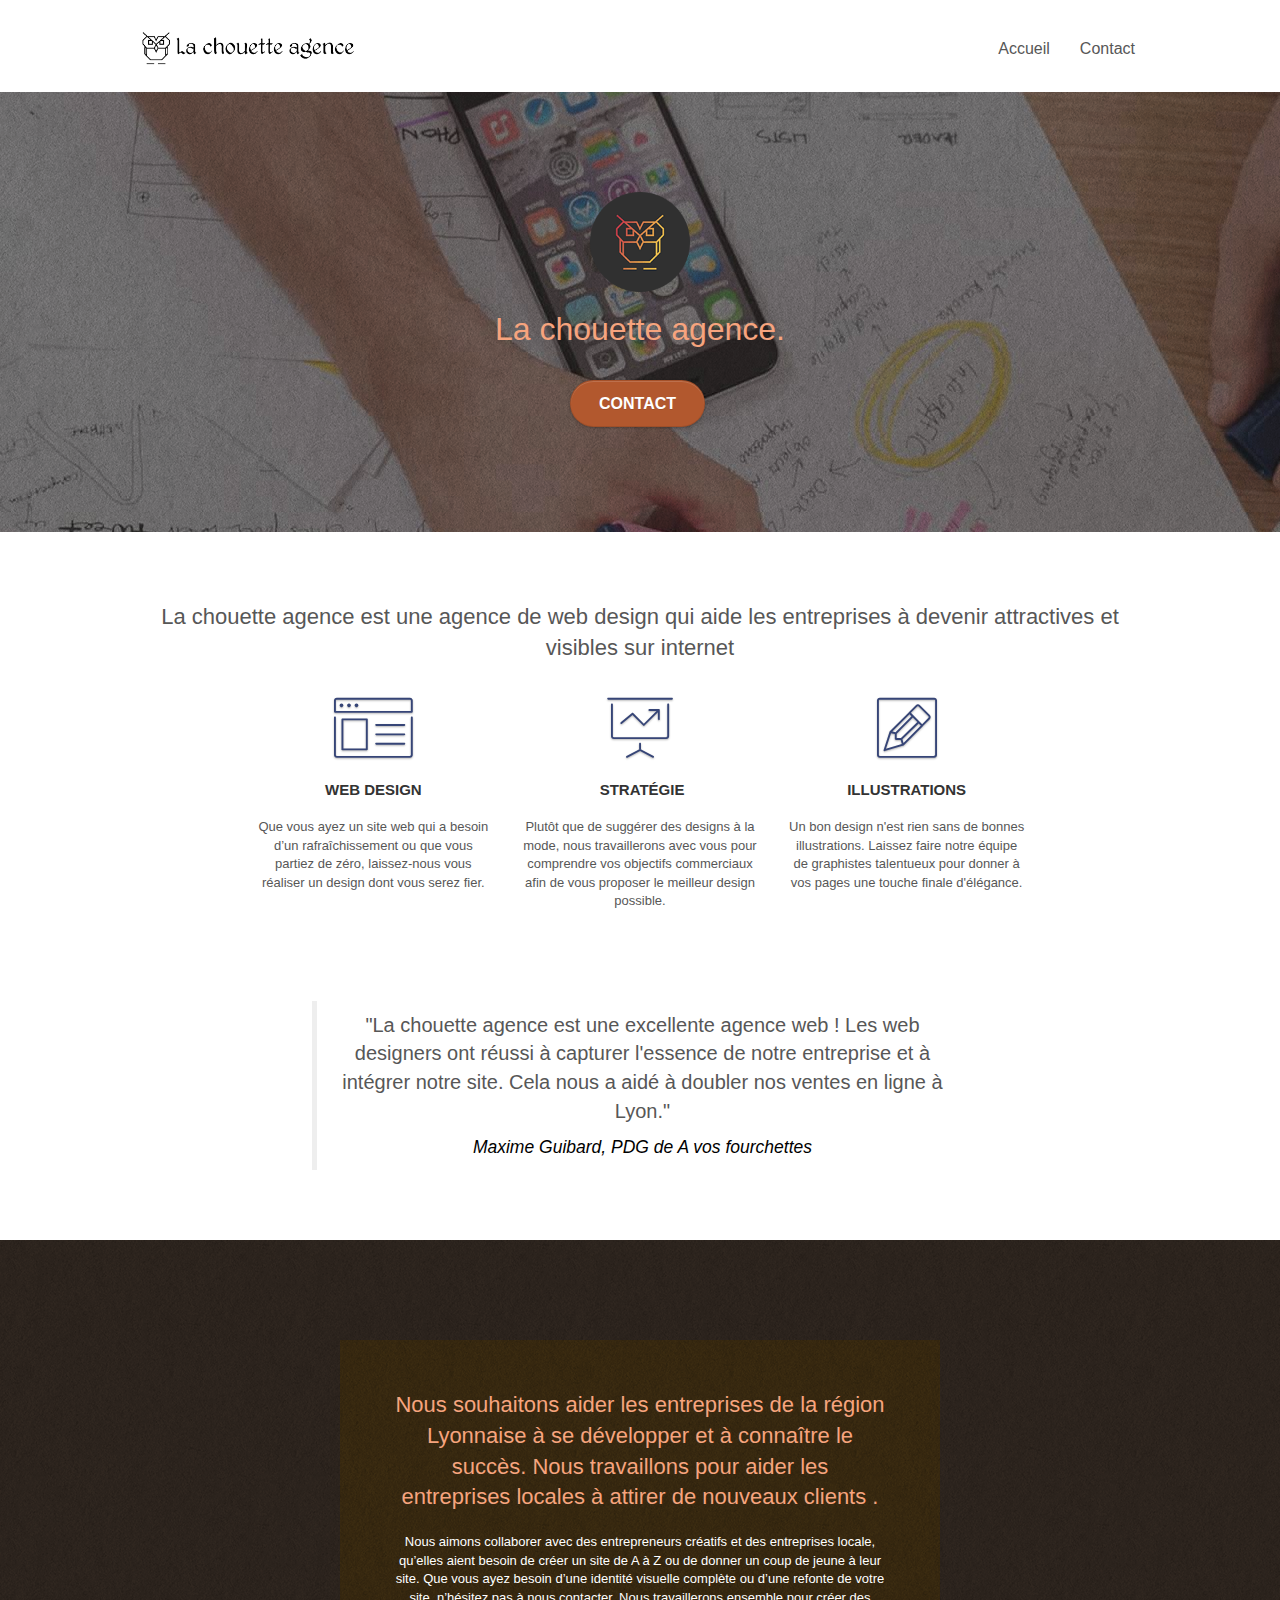
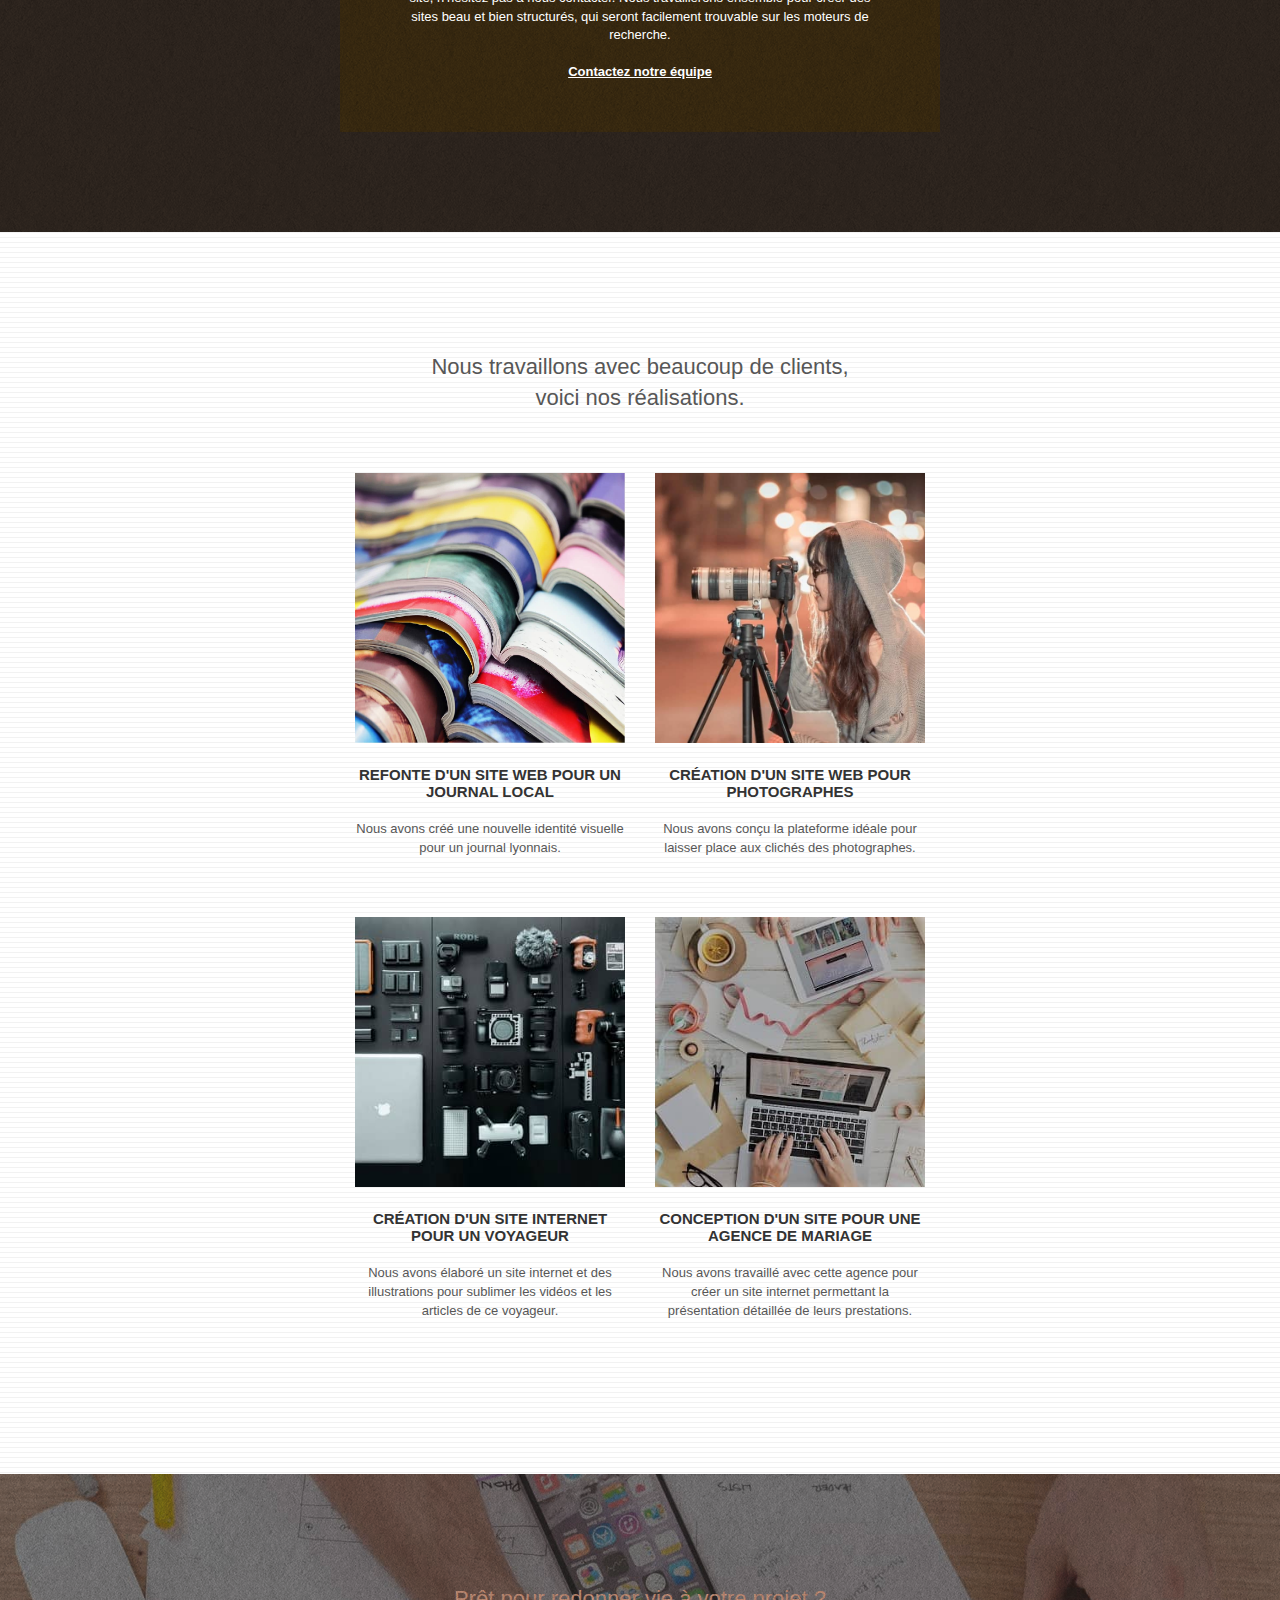
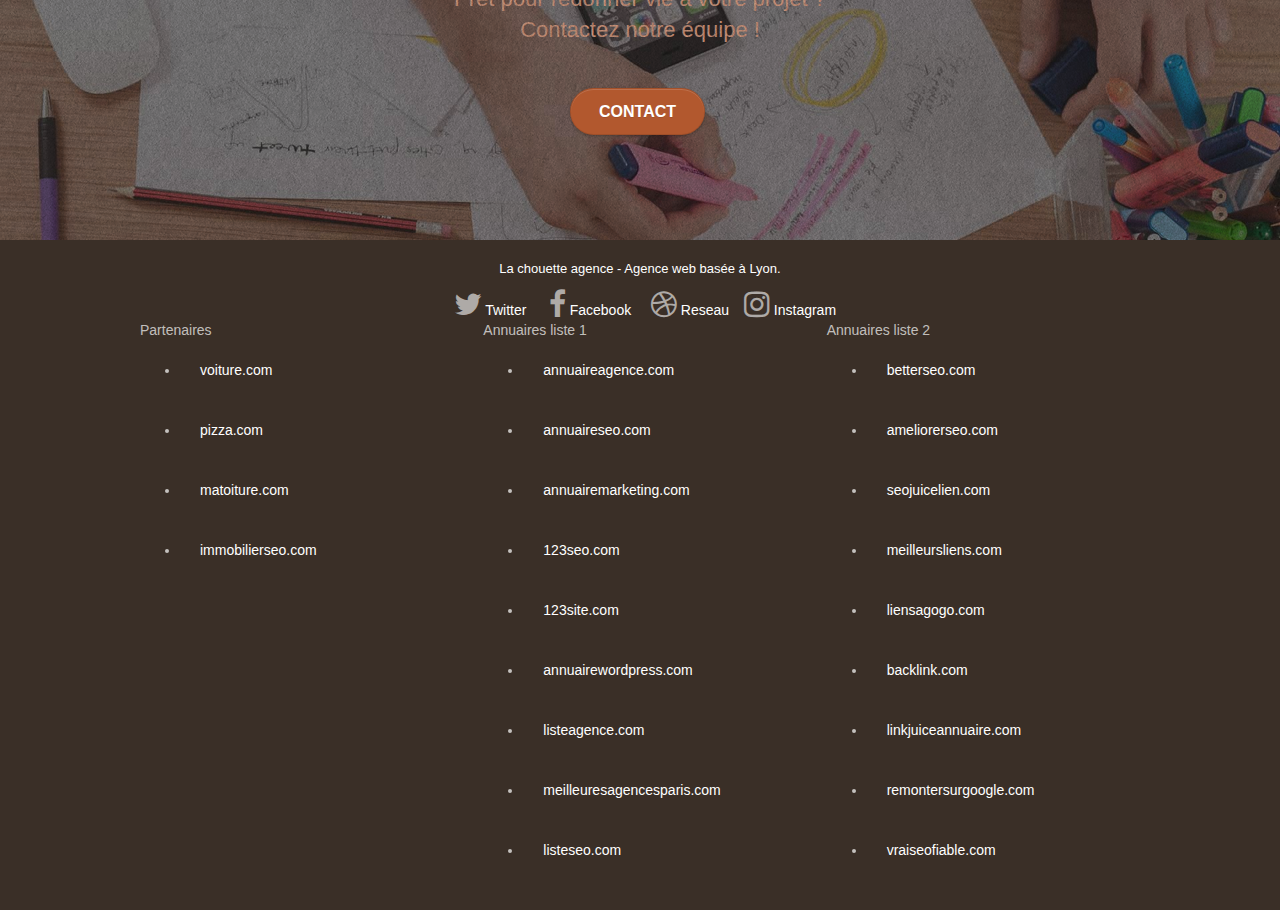
==== commit 25f3f520: "retour normal" ====
--- a/index.html
+++ b/index.html
@@ -10,10 +10,10 @@
     <meta name="viewport" content="width=device-width, initial-scale=1.0, viewport-fit=cover">
     <link rel="shortcut icon" type="image/jpg" href="favicon.jpg">
     
-	<link rel="stylesheet" type="text/css" href="./css/bootstrap.min.css" media="all">
+	<link rel="stylesheet" type="text/css" href="./css/bootstrap.css" media="all">
 	<link rel="stylesheet" type="text/css" href="style.min.css" media="all">
 	<link rel="stylesheet" type="text/css" href="./css/font-awesome.min.css" media="all">
-	<link rel="stylesheet" type="text/css" href="./css/et-line.min.css" media="all">
+	<link rel="stylesheet" type="text/css" href="./css/et-line.css" media="all">
 
 	
     
--- a/css/et-line.css
+++ b/css/et-line.css
@@ -0,0 +1,518 @@
+@font-face {
+    font-family: et-line;
+    src: url(../fonts/et-line.eot);
+    src: url(../fonts/et-line.eot?#iefix) format('embedded-opentype'), url(../fonts/et-line.woff) format('woff'), url(../fonts/et-line.ttf) format('truetype'), url(../fonts/et-line.svg#et-line) format('svg');
+    font-weight: 400;
+    font-style: normal
+}
+
+.et-icon-adjustments,
+.et-icon-alarmclock,
+.et-icon-anchor,
+.et-icon-aperture,
+.et-icon-attachment,
+.et-icon-bargraph,
+.et-icon-basket,
+.et-icon-beaker,
+.et-icon-bike,
+.et-icon-book-open,
+.et-icon-briefcase,
+.et-icon-browser,
+.et-icon-calendar,
+.et-icon-camera,
+.et-icon-caution,
+.et-icon-chat,
+.et-icon-circle-compass,
+.et-icon-clipboard,
+.et-icon-clock,
+.et-icon-cloud,
+.et-icon-compass,
+.et-icon-desktop,
+.et-icon-dial,
+.et-icon-document,
+.et-icon-documents,
+.et-icon-download,
+.et-icon-dribbble,
+.et-icon-edit,
+.et-icon-envelope,
+.et-icon-expand,
+.et-icon-facebook,
+.et-icon-flag,
+.et-icon-focus,
+.et-icon-gears,
+.et-icon-genius,
+.et-icon-gift,
+.et-icon-global,
+.et-icon-globe,
+.et-icon-googleplus,
+.et-icon-grid,
+.et-icon-happy,
+.et-icon-hazardous,
+.et-icon-heart,
+.et-icon-hotairballoon,
+.et-icon-hourglass,
+.et-icon-key,
+.et-icon-laptop,
+.et-icon-layers,
+.et-icon-lifesaver,
+.et-icon-lightbulb,
+.et-icon-linegraph,
+.et-icon-linkedin,
+.et-icon-lock,
+.et-icon-magnifying-glass,
+.et-icon-map,
+.et-icon-map-pin,
+.et-icon-megaphone,
+.et-icon-mic,
+.et-icon-mobile,
+.et-icon-newspaper,
+.et-icon-notebook,
+.et-icon-paintbrush,
+.et-icon-paperclip,
+.et-icon-pencil,
+.et-icon-phone,
+.et-icon-picture,
+.et-icon-pictures,
+.et-icon-piechart,
+.et-icon-presentation,
+.et-icon-pricetags,
+.et-icon-printer,
+.et-icon-profile-female,
+.et-icon-profile-male,
+.et-icon-puzzle,
+.et-icon-quote,
+.et-icon-recycle,
+.et-icon-refresh,
+.et-icon-ribbon,
+.et-icon-rss,
+.et-icon-sad,
+.et-icon-scissors,
+.et-icon-scope,
+.et-icon-search,
+.et-icon-shield,
+.et-icon-speedometer,
+.et-icon-strategy,
+.et-icon-streetsign,
+.et-icon-tablet,
+.et-icon-target,
+.et-icon-telescope,
+.et-icon-toolbox,
+.et-icon-tools,
+.et-icon-tools-2,
+.et-icon-trophy,
+.et-icon-tumblr,
+.et-icon-twitter,
+.et-icon-upload,
+.et-icon-video,
+.et-icon-wallet,
+.et-icon-wine {
+    font-family: et-line;
+    font-style: normal;
+    font-weight: 400;
+    font-variant: normal;
+    text-transform: none;
+    line-height: 1;
+    -webkit-font-smoothing: antialiased;
+    -moz-osx-font-smoothing: grayscale;
+    display: inline-block
+}
+
+.et-icon-mobile:before {
+    content: "\e000"
+}
+
+.et-icon-laptop:before {
+    content: "\e001"
+}
+
+.et-icon-desktop:before {
+    content: "\e002"
+}
+
+.et-icon-tablet:before {
+    content: "\e003"
+}
+
+.et-icon-phone:before {
+    content: "\e004"
+}
+
+.et-icon-document:before {
+    content: "\e005"
+}
+
+.et-icon-documents:before {
+    content: "\e006"
+}
+
+.et-icon-search:before {
+    content: "\e007"
+}
+
+.et-icon-clipboard:before {
+    content: "\e008"
+}
+
+.et-icon-newspaper:before {
+    content: "\e009"
+}
+
+.et-icon-notebook:before {
+    content: "\e00a"
+}
+
+.et-icon-book-open:before {
+    content: "\e00b"
+}
+
+.et-icon-browser:before {
+    content: "\e00c"
+}
+
+.et-icon-calendar:before {
+    content: "\e00d"
+}
+
+.et-icon-presentation:before {
+    content: "\e00e"
+}
+
+.et-icon-picture:before {
+    content: "\e00f"
+}
+
+.et-icon-pictures:before {
+    content: "\e010"
+}
+
+.et-icon-video:before {
+    content: "\e011"
+}
+
+.et-icon-camera:before {
+    content: "\e012"
+}
+
+.et-icon-printer:before {
+    content: "\e013"
+}
+
+.et-icon-toolbox:before {
+    content: "\e014"
+}
+
+.et-icon-briefcase:before {
+    content: "\e015"
+}
+
+.et-icon-wallet:before {
+    content: "\e016"
+}
+
+.et-icon-gift:before {
+    content: "\e017"
+}
+
+.et-icon-bargraph:before {
+    content: "\e018"
+}
+
+.et-icon-grid:before {
+    content: "\e019"
+}
+
+.et-icon-expand:before {
+    content: "\e01a"
+}
+
+.et-icon-focus:before {
+    content: "\e01b"
+}
+
+.et-icon-edit:before {
+    content: "\e01c"
+}
+
+.et-icon-adjustments:before {
+    content: "\e01d"
+}
+
+.et-icon-ribbon:before {
+    content: "\e01e"
+}
+
+.et-icon-hourglass:before {
+    content: "\e01f"
+}
+
+.et-icon-lock:before {
+    content: "\e020"
+}
+
+.et-icon-megaphone:before {
+    content: "\e021"
+}
+
+.et-icon-shield:before {
+    content: "\e022"
+}
+
+.et-icon-trophy:before {
+    content: "\e023"
+}
+
+.et-icon-flag:before {
+    content: "\e024"
+}
+
+.et-icon-map:before {
+    content: "\e025"
+}
+
+.et-icon-puzzle:before {
+    content: "\e026"
+}
+
+.et-icon-basket:before {
+    content: "\e027"
+}
+
+.et-icon-envelope:before {
+    content: "\e028"
+}
+
+.et-icon-streetsign:before {
+    content: "\e029"
+}
+
+.et-icon-telescope:before {
+    content: "\e02a"
+}
+
+.et-icon-gears:before {
+    content: "\e02b"
+}
+
+.et-icon-key:before {
+    content: "\e02c"
+}
+
+.et-icon-paperclip:before {
+    content: "\e02d"
+}
+
+.et-icon-attachment:before {
+    content: "\e02e"
+}
+
+.et-icon-pricetags:before {
+    content: "\e02f"
+}
+
+.et-icon-lightbulb:before {
+    content: "\e030"
+}
+
+.et-icon-layers:before {
+    content: "\e031"
+}
+
+.et-icon-pencil:before {
+    content: "\e032"
+}
+
+.et-icon-tools:before {
+    content: "\e033"
+}
+
+.et-icon-tools-2:before {
+    content: "\e034"
+}
+
+.et-icon-scissors:before {
+    content: "\e035"
+}
+
+.et-icon-paintbrush:before {
+    content: "\e036"
+}
+
+.et-icon-magnifying-glass:before {
+    content: "\e037"
+}
+
+.et-icon-circle-compass:before {
+    content: "\e038"
+}
+
+.et-icon-linegraph:before {
+    content: "\e039"
+}
+
+.et-icon-mic:before {
+    content: "\e03a"
+}
+
+.et-icon-strategy:before {
+    content: "\e03b"
+}
+
+.et-icon-beaker:before {
+    content: "\e03c"
+}
+
+.et-icon-caution:before {
+    content: "\e03d"
+}
+
+.et-icon-recycle:before {
+    content: "\e03e"
+}
+
+.et-icon-anchor:before {
+    content: "\e03f"
+}
+
+.et-icon-profile-male:before {
+    content: "\e040"
+}
+
+.et-icon-profile-female:before {
+    content: "\e041"
+}
+
+.et-icon-bike:before {
+    content: "\e042"
+}
+
+.et-icon-wine:before {
+    content: "\e043"
+}
+
+.et-icon-hotairballoon:before {
+    content: "\e044"
+}
+
+.et-icon-globe:before {
+    content: "\e045"
+}
+
+.et-icon-genius:before {
+    content: "\e046"
+}
+
+.et-icon-map-pin:before {
+    content: "\e047"
+}
+
+.et-icon-dial:before {
+    content: "\e048"
+}
+
+.et-icon-chat:before {
+    content: "\e049"
+}
+
+.et-icon-heart:before {
+    content: "\e04a"
+}
+
+.et-icon-cloud:before {
+    content: "\e04b"
+}
+
+.et-icon-upload:before {
+    content: "\e04c"
+}
+
+.et-icon-download:before {
+    content: "\e04d"
+}
+
+.et-icon-target:before {
+    content: "\e04e"
+}
+
+.et-icon-hazardous:before {
+    content: "\e04f"
+}
+
+.et-icon-piechart:before {
+    content: "\e050"
+}
+
+.et-icon-speedometer:before {
+    content: "\e051"
+}
+
+.et-icon-global:before {
+    content: "\e052"
+}
+
+.et-icon-compass:before {
+    content: "\e053"
+}
+
+.et-icon-lifesaver:before {
+    content: "\e054"
+}
+
+.et-icon-clock:before {
+    content: "\e055"
+}
+
+.et-icon-aperture:before {
+    content: "\e056"
+}
+
+.et-icon-quote:before {
+    content: "\e057"
+}
+
+.et-icon-scope:before {
+    content: "\e058"
+}
+
+.et-icon-alarmclock:before {
+    content: "\e059"
+}
+
+.et-icon-refresh:before {
+    content: "\e05a"
+}
+
+.et-icon-happy:before {
+    content: "\e05b"
+}
+
+.et-icon-sad:before {
+    content: "\e05c"
+}
+
+.et-icon-facebook:before {
+    content: "\e05d"
+}
+
+.et-icon-twitter:before {
+    content: "\e05e"
+}
+
+.et-icon-googleplus:before {
+    content: "\e05f"
+}
+
+.et-icon-rss:before {
+    content: "\e060"
+}
+
+.et-icon-tumblr:before {
+    content: "\e061"
+}
+
+.et-icon-linkedin:before {
+    content: "\e062"
+}
+
+.et-icon-dribbble:before {
+    content: "\e063"
+}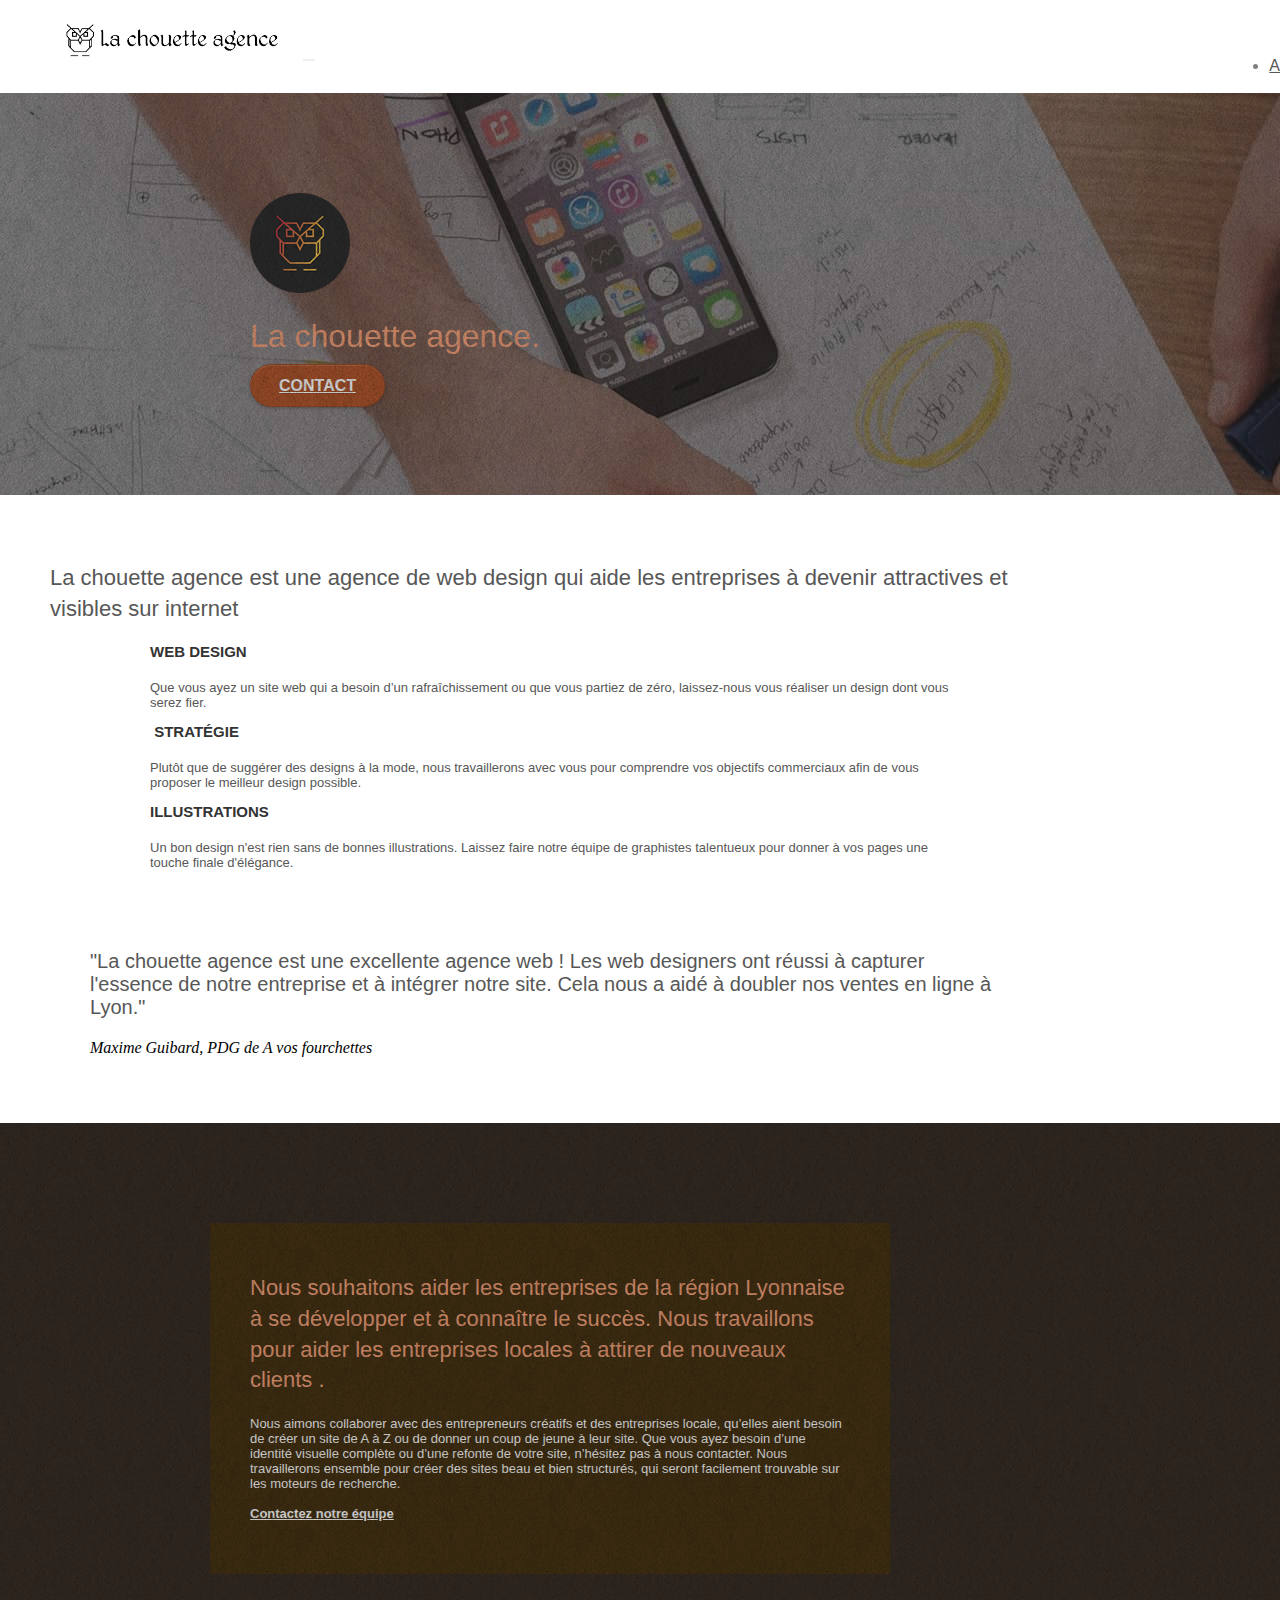
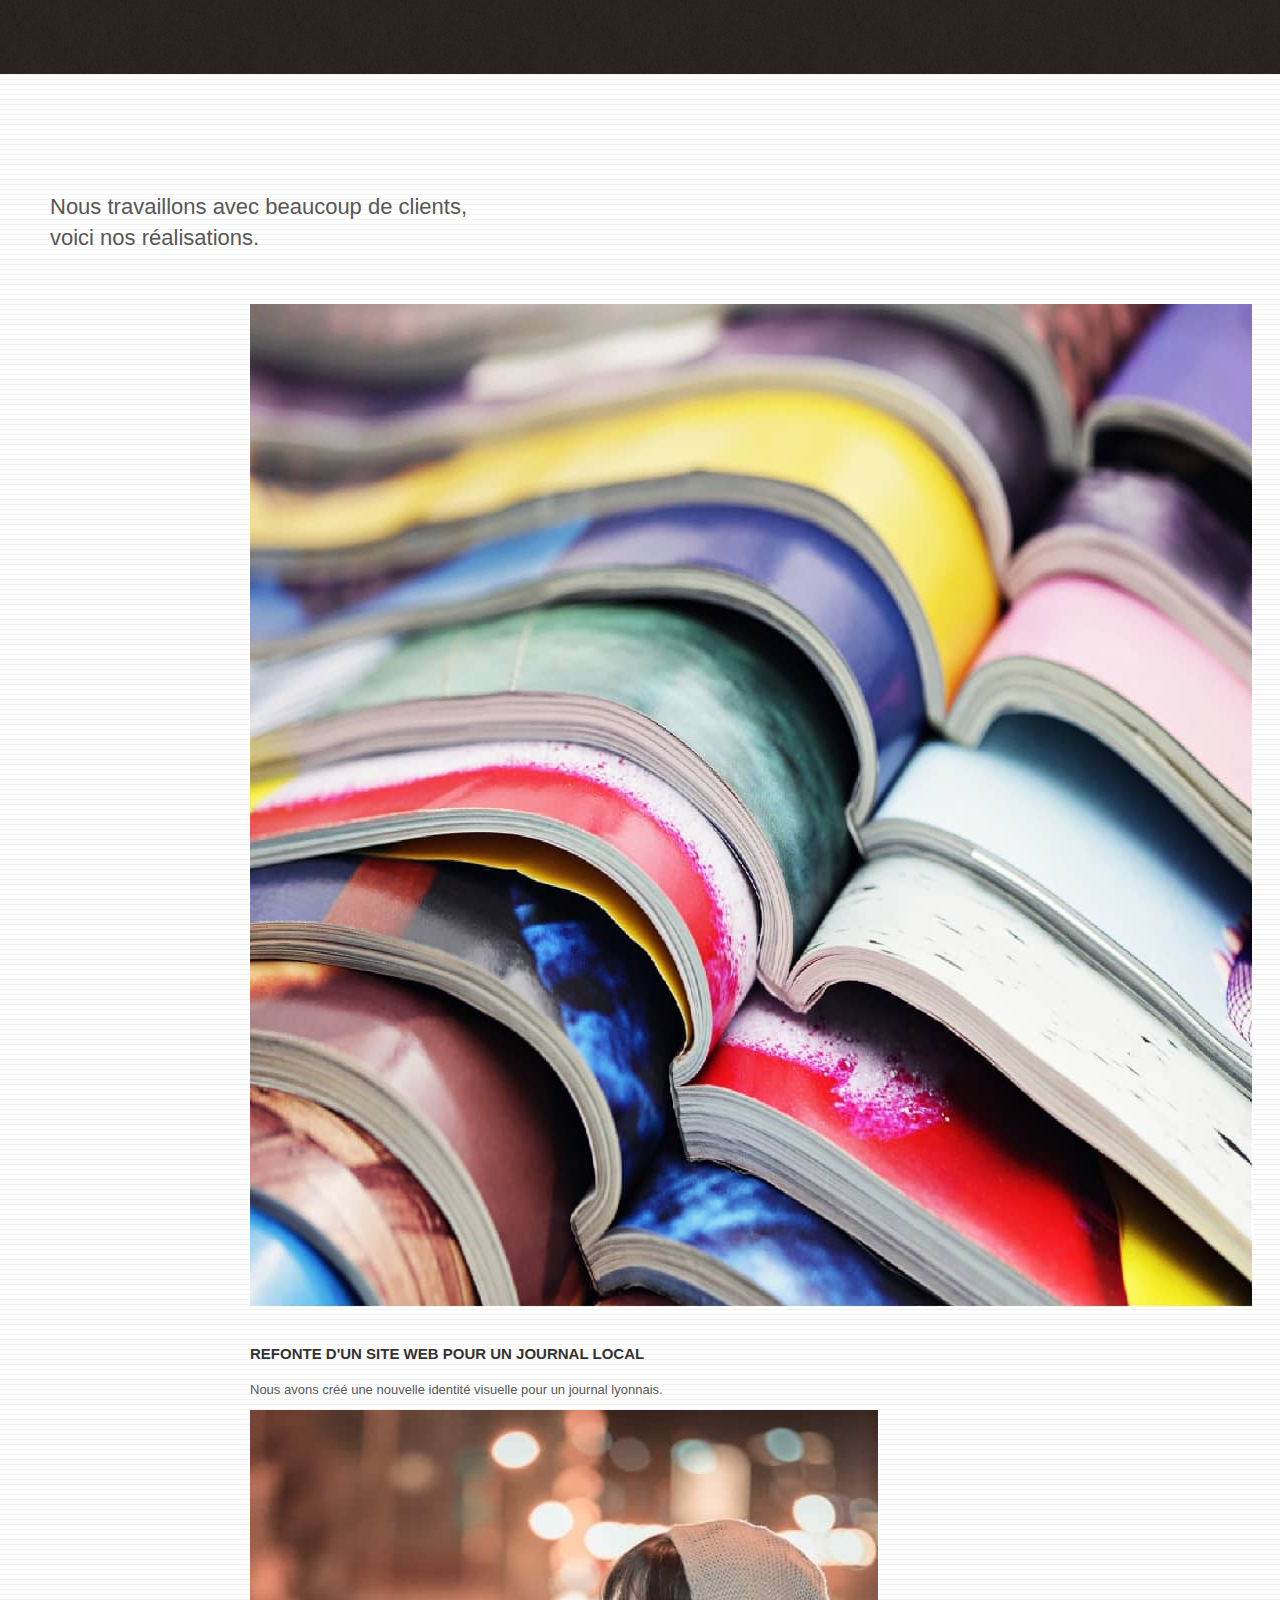
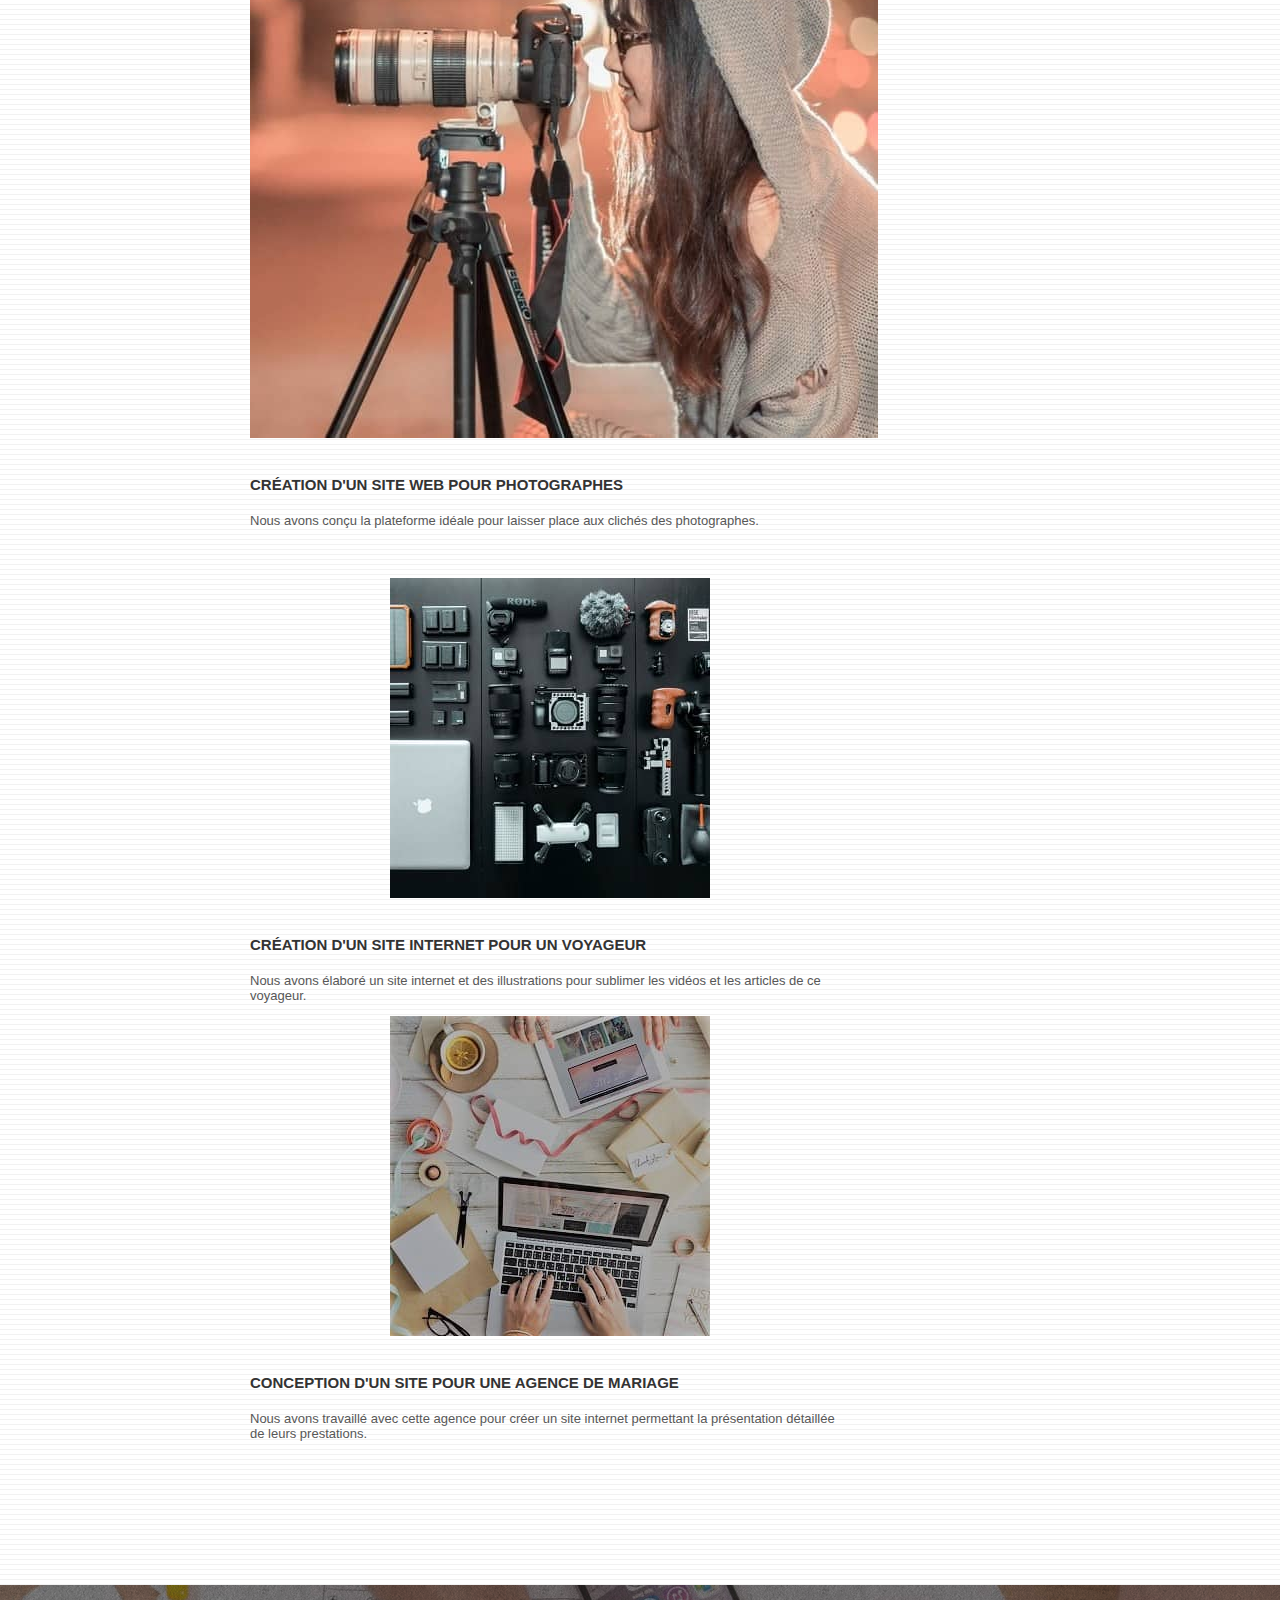
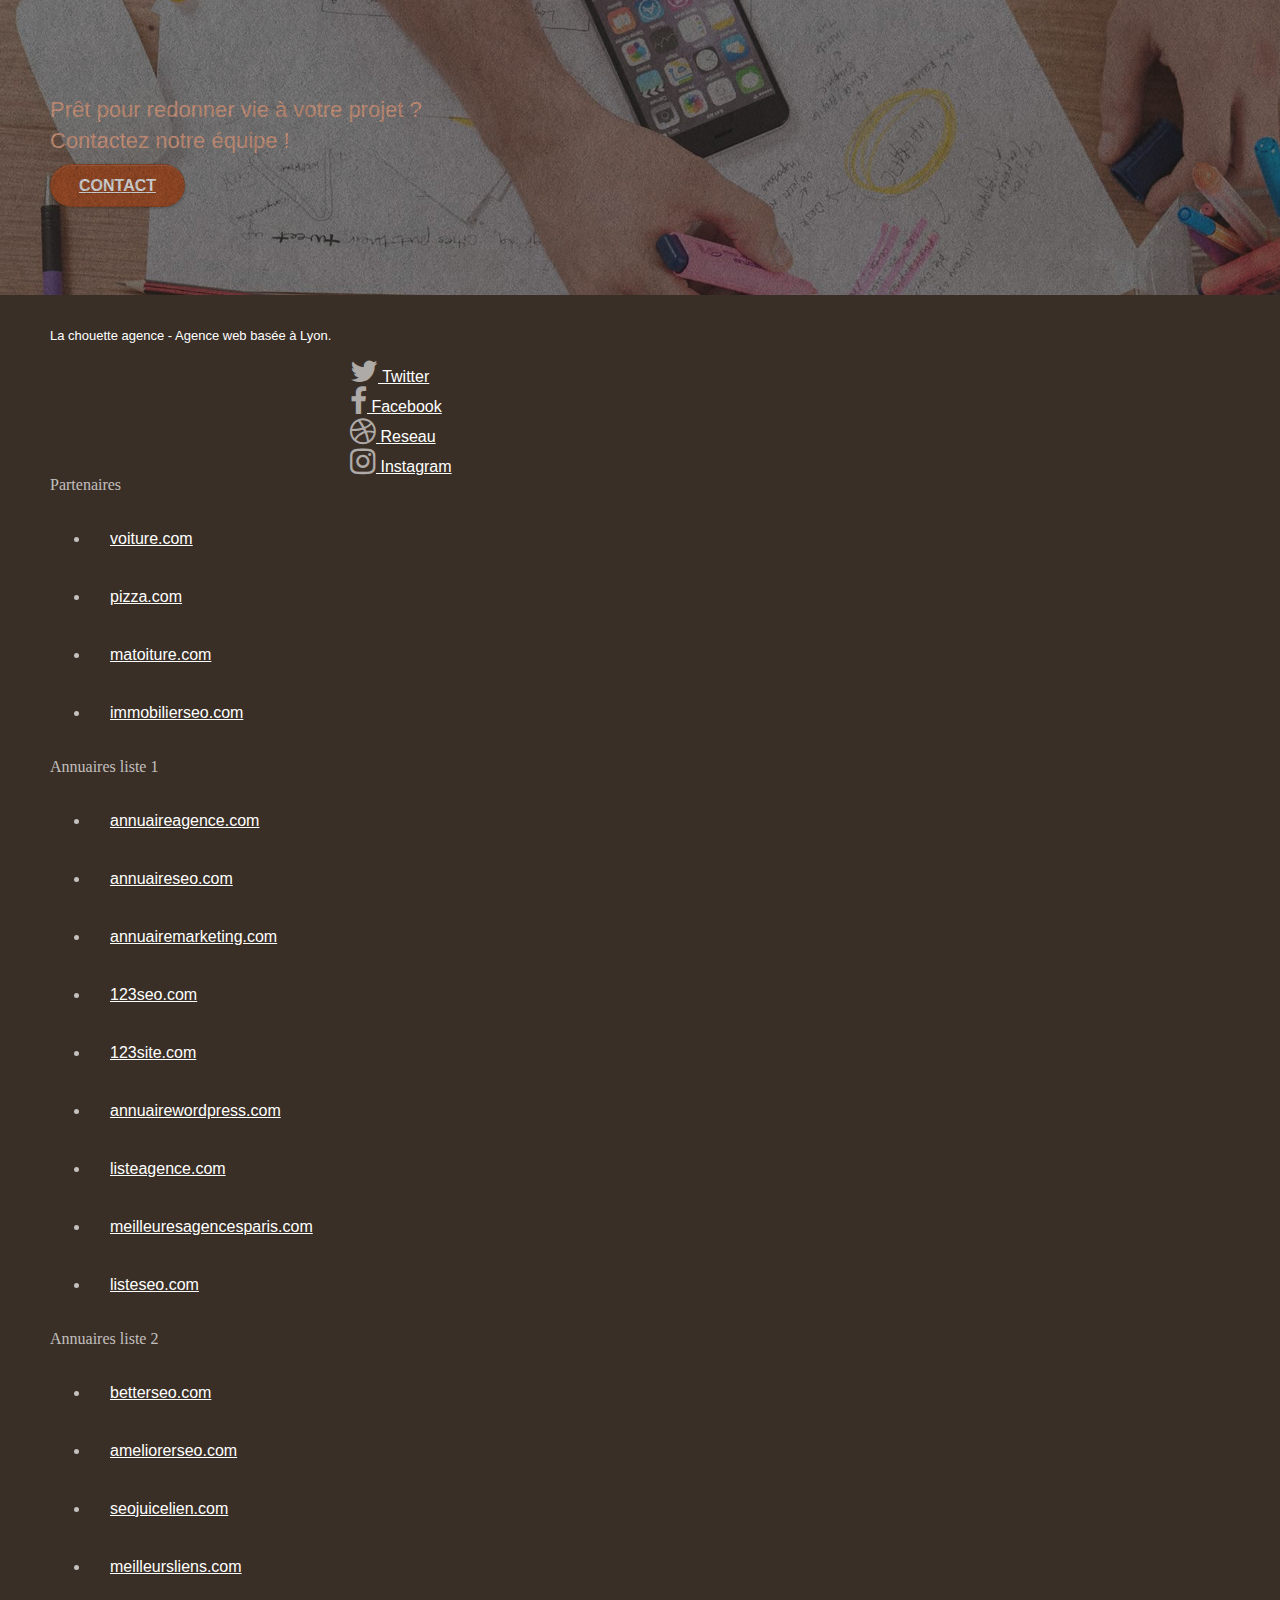
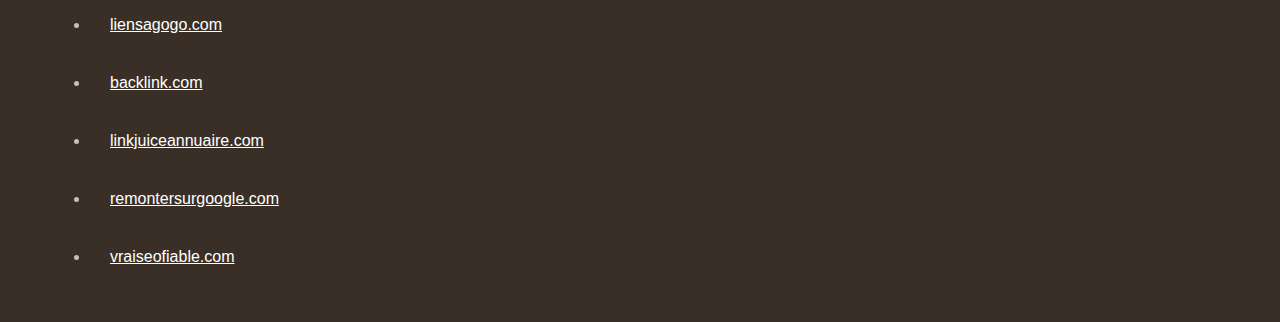
==== commit 537c0d24: "refait min" ====
--- a/index.html
+++ b/index.html
@@ -10,10 +10,10 @@
     <meta name="viewport" content="width=device-width, initial-scale=1.0, viewport-fit=cover">
     <link rel="shortcut icon" type="image/jpg" href="favicon.jpg">
     
-	<link rel="stylesheet" type="text/css" href="./css/bootstrap.css" media="all">
+	<link rel="stylesheet" type="text/css" href="./css/bootstrap.min.css" media="all">
 	<link rel="stylesheet" type="text/css" href="style.min.css" media="all">
 	<link rel="stylesheet" type="text/css" href="./css/font-awesome.min.css" media="all">
-	<link rel="stylesheet" type="text/css" href="./css/et-line.css" media="all">
+	<link rel="stylesheet" type="text/css" href="./css/et-line.min.css" media="all">
 
 	
     
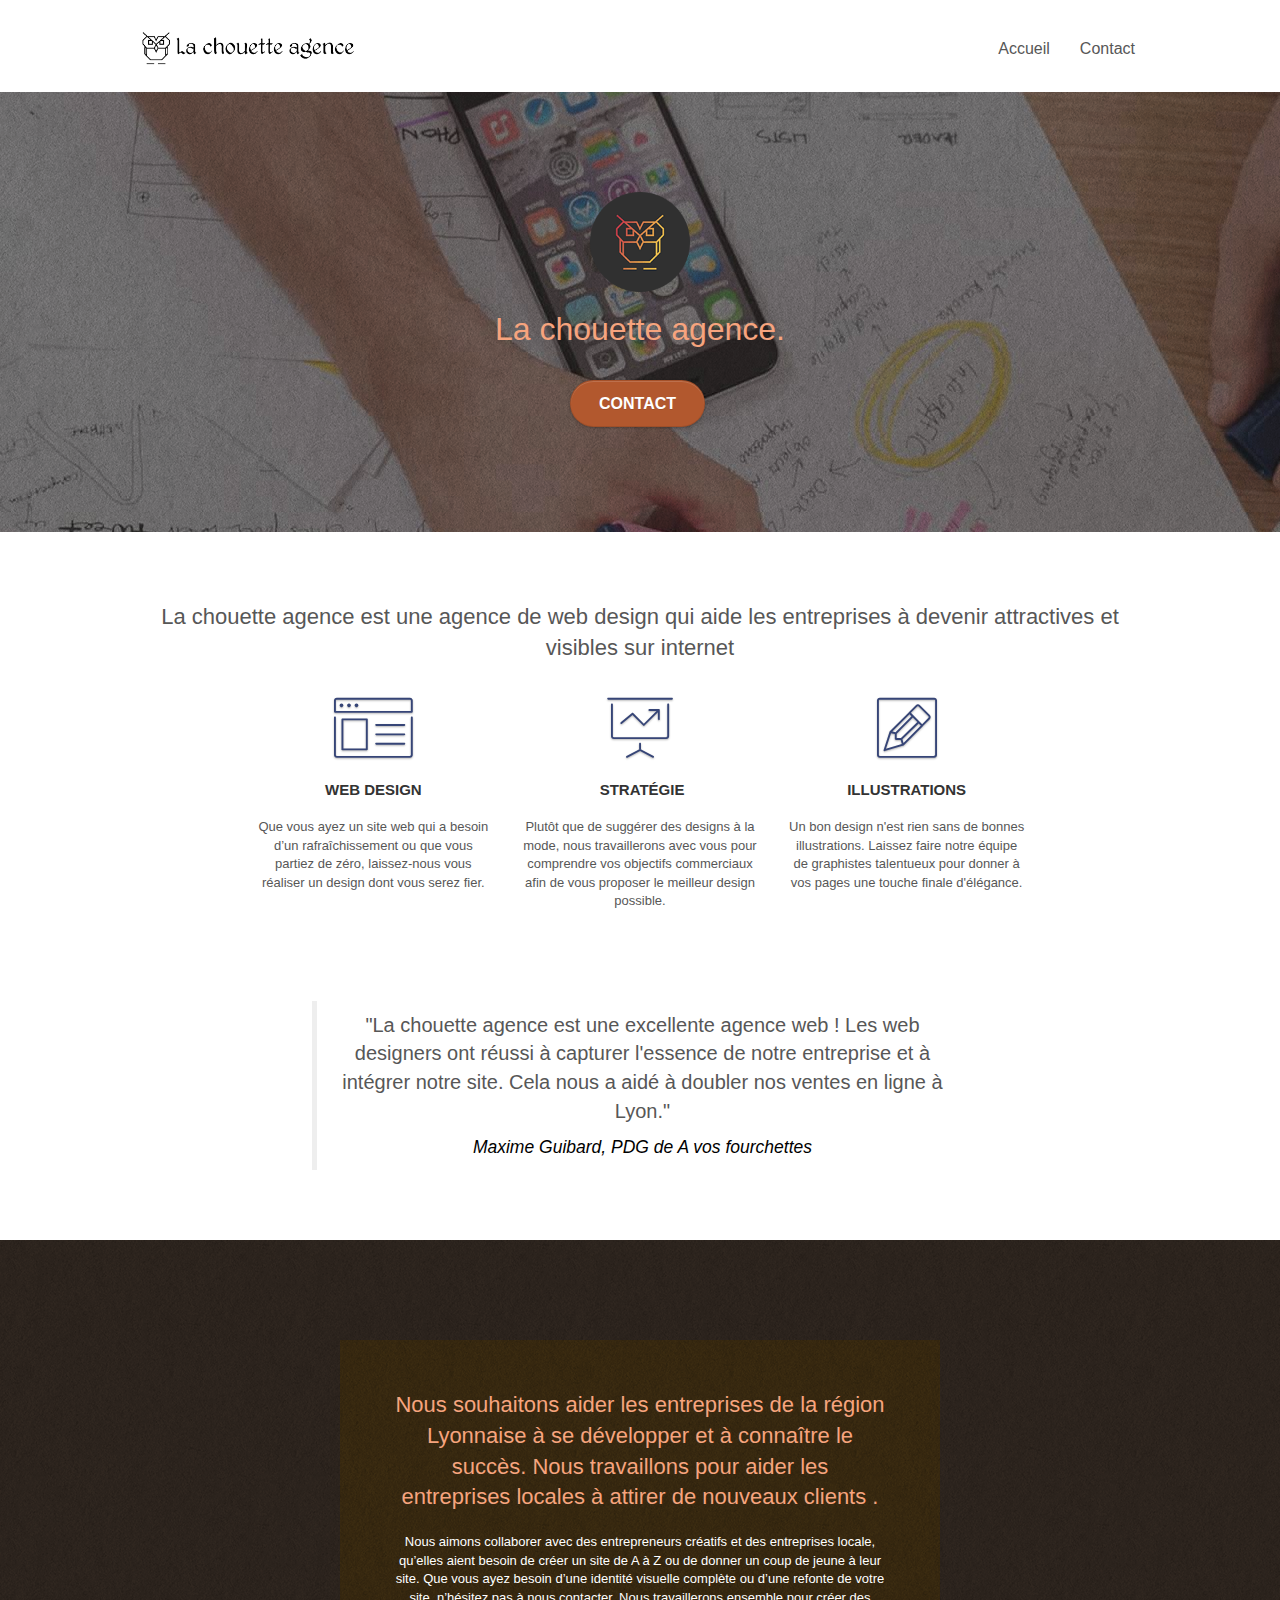
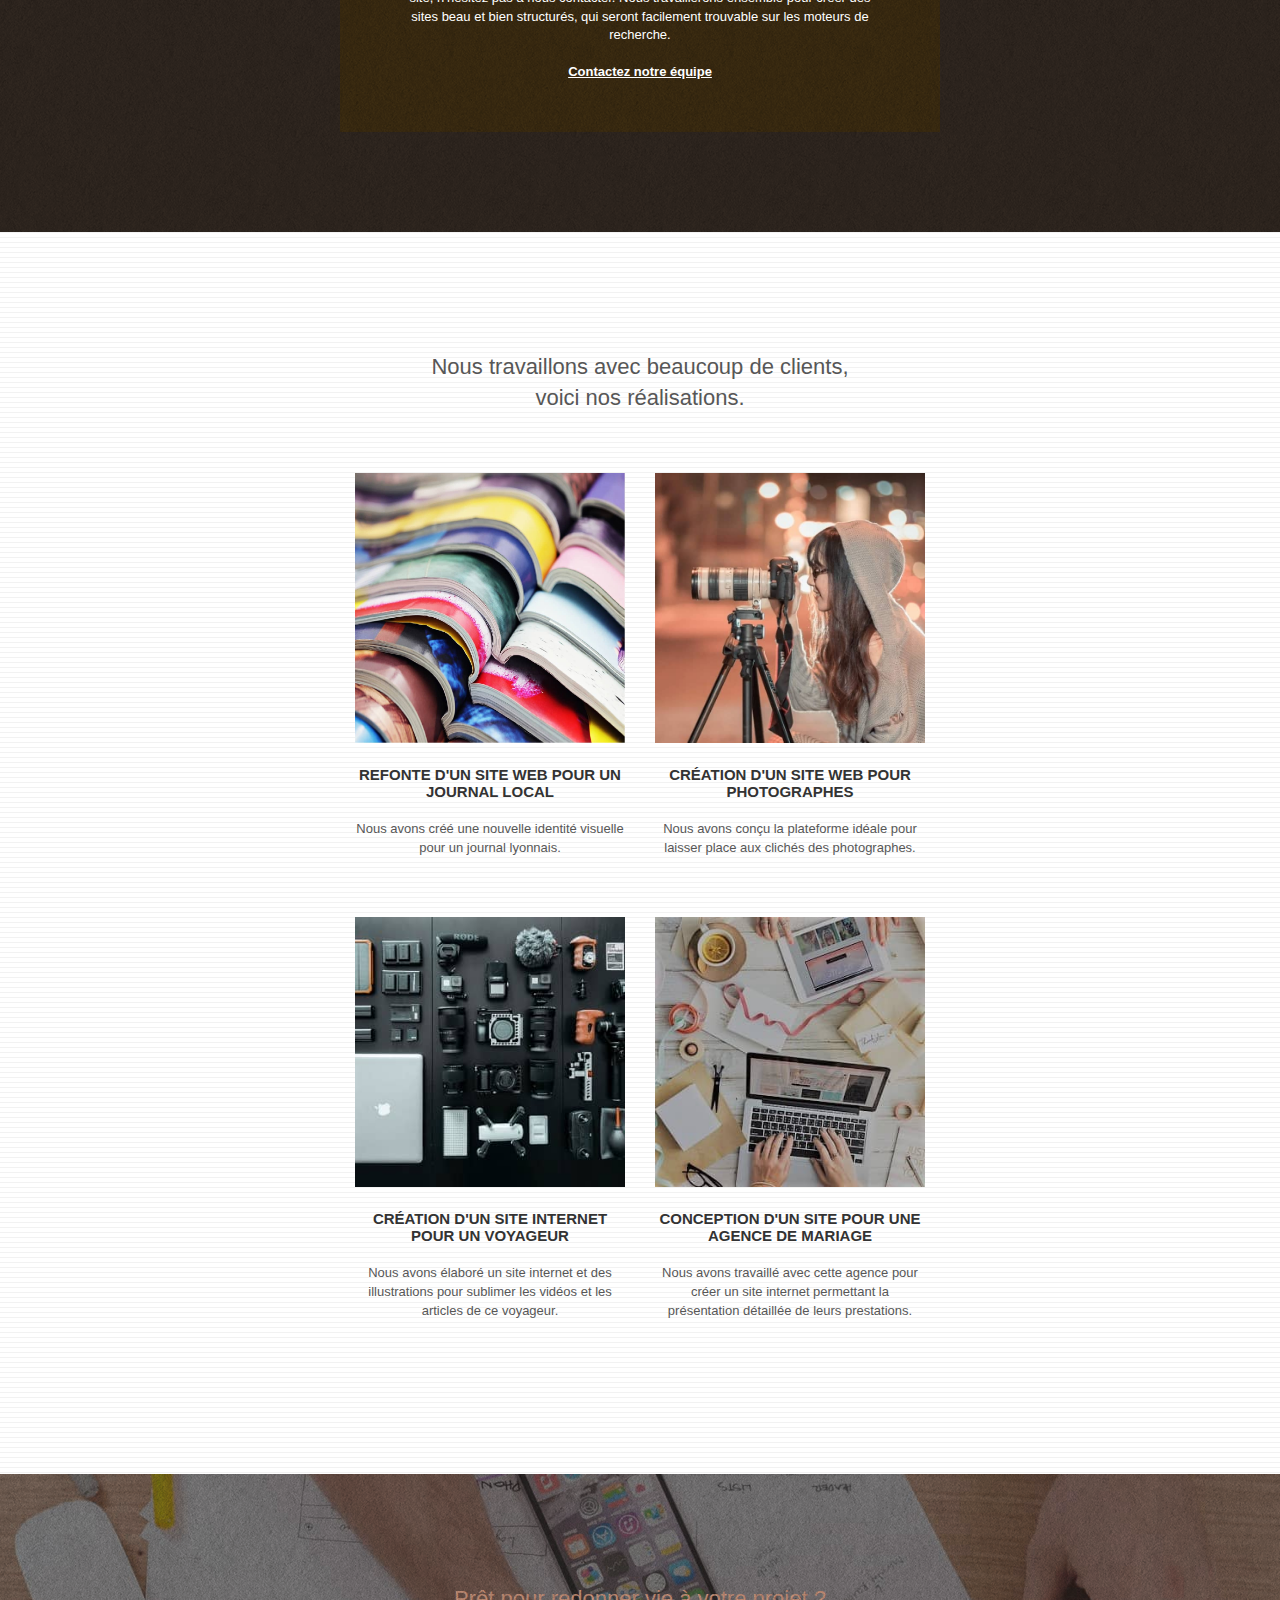
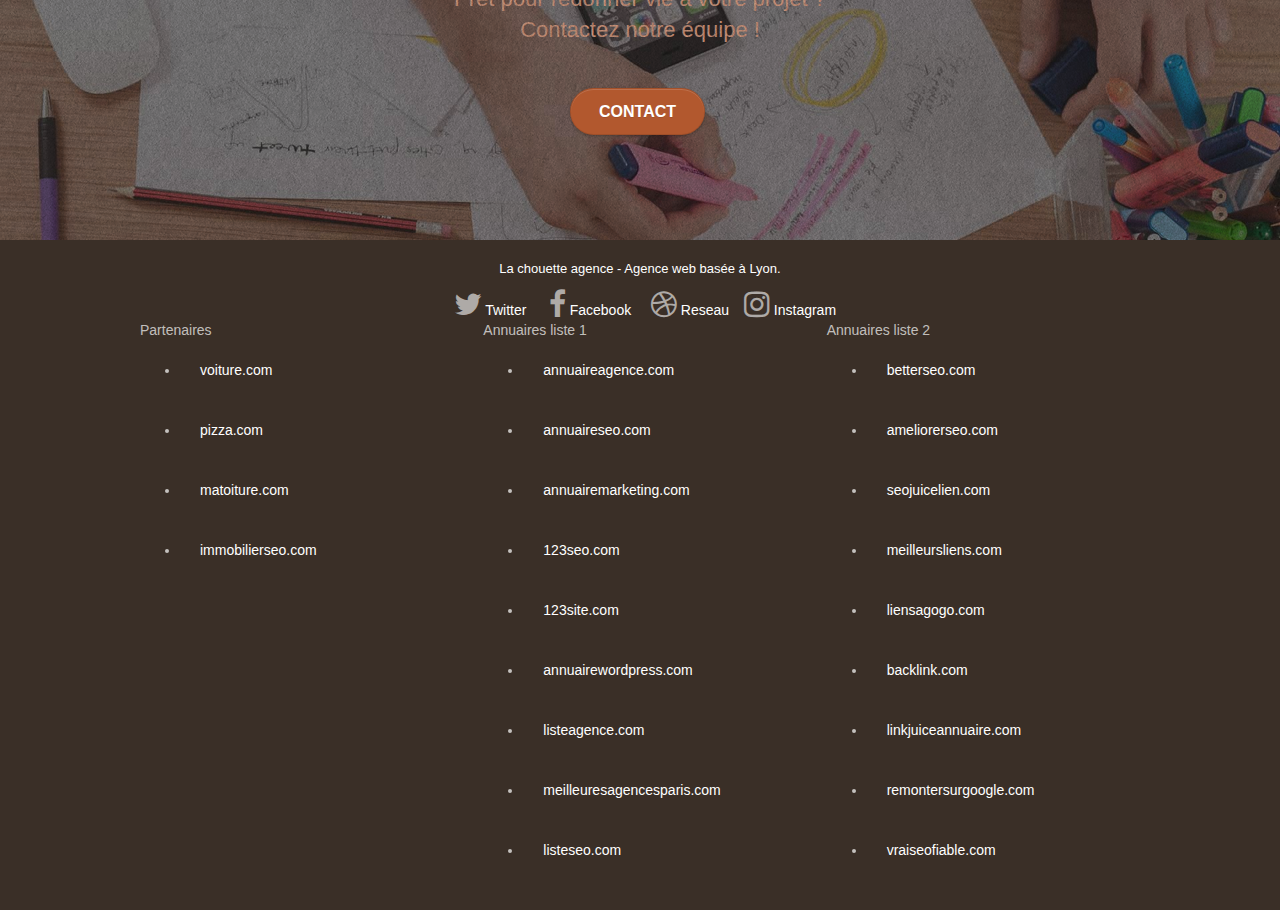
==== commit d62b3741: "retour normal" ====
--- a/index.html
+++ b/index.html
@@ -10,10 +10,10 @@
     <meta name="viewport" content="width=device-width, initial-scale=1.0, viewport-fit=cover">
     <link rel="shortcut icon" type="image/jpg" href="favicon.jpg">
     
-	<link rel="stylesheet" type="text/css" href="./css/bootstrap.min.css" media="all">
+	<link rel="stylesheet" type="text/css" href="./css/bootstrap.css" media="all">
 	<link rel="stylesheet" type="text/css" href="style.min.css" media="all">
 	<link rel="stylesheet" type="text/css" href="./css/font-awesome.min.css" media="all">
-	<link rel="stylesheet" type="text/css" href="./css/et-line.min.css" media="all">
+	<link rel="stylesheet" type="text/css" href="./css/et-line.css" media="all">
 
 	
     
--- a/css/et-line.css
+++ b/css/et-line.css
@@ -0,0 +1,518 @@
+@font-face {
+    font-family: et-line;
+    src: url(../fonts/et-line.eot);
+    src: url(../fonts/et-line.eot?#iefix) format('embedded-opentype'), url(../fonts/et-line.woff) format('woff'), url(../fonts/et-line.ttf) format('truetype'), url(../fonts/et-line.svg#et-line) format('svg');
+    font-weight: 400;
+    font-style: normal
+}
+
+.et-icon-adjustments,
+.et-icon-alarmclock,
+.et-icon-anchor,
+.et-icon-aperture,
+.et-icon-attachment,
+.et-icon-bargraph,
+.et-icon-basket,
+.et-icon-beaker,
+.et-icon-bike,
+.et-icon-book-open,
+.et-icon-briefcase,
+.et-icon-browser,
+.et-icon-calendar,
+.et-icon-camera,
+.et-icon-caution,
+.et-icon-chat,
+.et-icon-circle-compass,
+.et-icon-clipboard,
+.et-icon-clock,
+.et-icon-cloud,
+.et-icon-compass,
+.et-icon-desktop,
+.et-icon-dial,
+.et-icon-document,
+.et-icon-documents,
+.et-icon-download,
+.et-icon-dribbble,
+.et-icon-edit,
+.et-icon-envelope,
+.et-icon-expand,
+.et-icon-facebook,
+.et-icon-flag,
+.et-icon-focus,
+.et-icon-gears,
+.et-icon-genius,
+.et-icon-gift,
+.et-icon-global,
+.et-icon-globe,
+.et-icon-googleplus,
+.et-icon-grid,
+.et-icon-happy,
+.et-icon-hazardous,
+.et-icon-heart,
+.et-icon-hotairballoon,
+.et-icon-hourglass,
+.et-icon-key,
+.et-icon-laptop,
+.et-icon-layers,
+.et-icon-lifesaver,
+.et-icon-lightbulb,
+.et-icon-linegraph,
+.et-icon-linkedin,
+.et-icon-lock,
+.et-icon-magnifying-glass,
+.et-icon-map,
+.et-icon-map-pin,
+.et-icon-megaphone,
+.et-icon-mic,
+.et-icon-mobile,
+.et-icon-newspaper,
+.et-icon-notebook,
+.et-icon-paintbrush,
+.et-icon-paperclip,
+.et-icon-pencil,
+.et-icon-phone,
+.et-icon-picture,
+.et-icon-pictures,
+.et-icon-piechart,
+.et-icon-presentation,
+.et-icon-pricetags,
+.et-icon-printer,
+.et-icon-profile-female,
+.et-icon-profile-male,
+.et-icon-puzzle,
+.et-icon-quote,
+.et-icon-recycle,
+.et-icon-refresh,
+.et-icon-ribbon,
+.et-icon-rss,
+.et-icon-sad,
+.et-icon-scissors,
+.et-icon-scope,
+.et-icon-search,
+.et-icon-shield,
+.et-icon-speedometer,
+.et-icon-strategy,
+.et-icon-streetsign,
+.et-icon-tablet,
+.et-icon-target,
+.et-icon-telescope,
+.et-icon-toolbox,
+.et-icon-tools,
+.et-icon-tools-2,
+.et-icon-trophy,
+.et-icon-tumblr,
+.et-icon-twitter,
+.et-icon-upload,
+.et-icon-video,
+.et-icon-wallet,
+.et-icon-wine {
+    font-family: et-line;
+    font-style: normal;
+    font-weight: 400;
+    font-variant: normal;
+    text-transform: none;
+    line-height: 1;
+    -webkit-font-smoothing: antialiased;
+    -moz-osx-font-smoothing: grayscale;
+    display: inline-block
+}
+
+.et-icon-mobile:before {
+    content: "\e000"
+}
+
+.et-icon-laptop:before {
+    content: "\e001"
+}
+
+.et-icon-desktop:before {
+    content: "\e002"
+}
+
+.et-icon-tablet:before {
+    content: "\e003"
+}
+
+.et-icon-phone:before {
+    content: "\e004"
+}
+
+.et-icon-document:before {
+    content: "\e005"
+}
+
+.et-icon-documents:before {
+    content: "\e006"
+}
+
+.et-icon-search:before {
+    content: "\e007"
+}
+
+.et-icon-clipboard:before {
+    content: "\e008"
+}
+
+.et-icon-newspaper:before {
+    content: "\e009"
+}
+
+.et-icon-notebook:before {
+    content: "\e00a"
+}
+
+.et-icon-book-open:before {
+    content: "\e00b"
+}
+
+.et-icon-browser:before {
+    content: "\e00c"
+}
+
+.et-icon-calendar:before {
+    content: "\e00d"
+}
+
+.et-icon-presentation:before {
+    content: "\e00e"
+}
+
+.et-icon-picture:before {
+    content: "\e00f"
+}
+
+.et-icon-pictures:before {
+    content: "\e010"
+}
+
+.et-icon-video:before {
+    content: "\e011"
+}
+
+.et-icon-camera:before {
+    content: "\e012"
+}
+
+.et-icon-printer:before {
+    content: "\e013"
+}
+
+.et-icon-toolbox:before {
+    content: "\e014"
+}
+
+.et-icon-briefcase:before {
+    content: "\e015"
+}
+
+.et-icon-wallet:before {
+    content: "\e016"
+}
+
+.et-icon-gift:before {
+    content: "\e017"
+}
+
+.et-icon-bargraph:before {
+    content: "\e018"
+}
+
+.et-icon-grid:before {
+    content: "\e019"
+}
+
+.et-icon-expand:before {
+    content: "\e01a"
+}
+
+.et-icon-focus:before {
+    content: "\e01b"
+}
+
+.et-icon-edit:before {
+    content: "\e01c"
+}
+
+.et-icon-adjustments:before {
+    content: "\e01d"
+}
+
+.et-icon-ribbon:before {
+    content: "\e01e"
+}
+
+.et-icon-hourglass:before {
+    content: "\e01f"
+}
+
+.et-icon-lock:before {
+    content: "\e020"
+}
+
+.et-icon-megaphone:before {
+    content: "\e021"
+}
+
+.et-icon-shield:before {
+    content: "\e022"
+}
+
+.et-icon-trophy:before {
+    content: "\e023"
+}
+
+.et-icon-flag:before {
+    content: "\e024"
+}
+
+.et-icon-map:before {
+    content: "\e025"
+}
+
+.et-icon-puzzle:before {
+    content: "\e026"
+}
+
+.et-icon-basket:before {
+    content: "\e027"
+}
+
+.et-icon-envelope:before {
+    content: "\e028"
+}
+
+.et-icon-streetsign:before {
+    content: "\e029"
+}
+
+.et-icon-telescope:before {
+    content: "\e02a"
+}
+
+.et-icon-gears:before {
+    content: "\e02b"
+}
+
+.et-icon-key:before {
+    content: "\e02c"
+}
+
+.et-icon-paperclip:before {
+    content: "\e02d"
+}
+
+.et-icon-attachment:before {
+    content: "\e02e"
+}
+
+.et-icon-pricetags:before {
+    content: "\e02f"
+}
+
+.et-icon-lightbulb:before {
+    content: "\e030"
+}
+
+.et-icon-layers:before {
+    content: "\e031"
+}
+
+.et-icon-pencil:before {
+    content: "\e032"
+}
+
+.et-icon-tools:before {
+    content: "\e033"
+}
+
+.et-icon-tools-2:before {
+    content: "\e034"
+}
+
+.et-icon-scissors:before {
+    content: "\e035"
+}
+
+.et-icon-paintbrush:before {
+    content: "\e036"
+}
+
+.et-icon-magnifying-glass:before {
+    content: "\e037"
+}
+
+.et-icon-circle-compass:before {
+    content: "\e038"
+}
+
+.et-icon-linegraph:before {
+    content: "\e039"
+}
+
+.et-icon-mic:before {
+    content: "\e03a"
+}
+
+.et-icon-strategy:before {
+    content: "\e03b"
+}
+
+.et-icon-beaker:before {
+    content: "\e03c"
+}
+
+.et-icon-caution:before {
+    content: "\e03d"
+}
+
+.et-icon-recycle:before {
+    content: "\e03e"
+}
+
+.et-icon-anchor:before {
+    content: "\e03f"
+}
+
+.et-icon-profile-male:before {
+    content: "\e040"
+}
+
+.et-icon-profile-female:before {
+    content: "\e041"
+}
+
+.et-icon-bike:before {
+    content: "\e042"
+}
+
+.et-icon-wine:before {
+    content: "\e043"
+}
+
+.et-icon-hotairballoon:before {
+    content: "\e044"
+}
+
+.et-icon-globe:before {
+    content: "\e045"
+}
+
+.et-icon-genius:before {
+    content: "\e046"
+}
+
+.et-icon-map-pin:before {
+    content: "\e047"
+}
+
+.et-icon-dial:before {
+    content: "\e048"
+}
+
+.et-icon-chat:before {
+    content: "\e049"
+}
+
+.et-icon-heart:before {
+    content: "\e04a"
+}
+
+.et-icon-cloud:before {
+    content: "\e04b"
+}
+
+.et-icon-upload:before {
+    content: "\e04c"
+}
+
+.et-icon-download:before {
+    content: "\e04d"
+}
+
+.et-icon-target:before {
+    content: "\e04e"
+}
+
+.et-icon-hazardous:before {
+    content: "\e04f"
+}
+
+.et-icon-piechart:before {
+    content: "\e050"
+}
+
+.et-icon-speedometer:before {
+    content: "\e051"
+}
+
+.et-icon-global:before {
+    content: "\e052"
+}
+
+.et-icon-compass:before {
+    content: "\e053"
+}
+
+.et-icon-lifesaver:before {
+    content: "\e054"
+}
+
+.et-icon-clock:before {
+    content: "\e055"
+}
+
+.et-icon-aperture:before {
+    content: "\e056"
+}
+
+.et-icon-quote:before {
+    content: "\e057"
+}
+
+.et-icon-scope:before {
+    content: "\e058"
+}
+
+.et-icon-alarmclock:before {
+    content: "\e059"
+}
+
+.et-icon-refresh:before {
+    content: "\e05a"
+}
+
+.et-icon-happy:before {
+    content: "\e05b"
+}
+
+.et-icon-sad:before {
+    content: "\e05c"
+}
+
+.et-icon-facebook:before {
+    content: "\e05d"
+}
+
+.et-icon-twitter:before {
+    content: "\e05e"
+}
+
+.et-icon-googleplus:before {
+    content: "\e05f"
+}
+
+.et-icon-rss:before {
+    content: "\e060"
+}
+
+.et-icon-tumblr:before {
+    content: "\e061"
+}
+
+.et-icon-linkedin:before {
+    content: "\e062"
+}
+
+.et-icon-dribbble:before {
+    content: "\e063"
+}